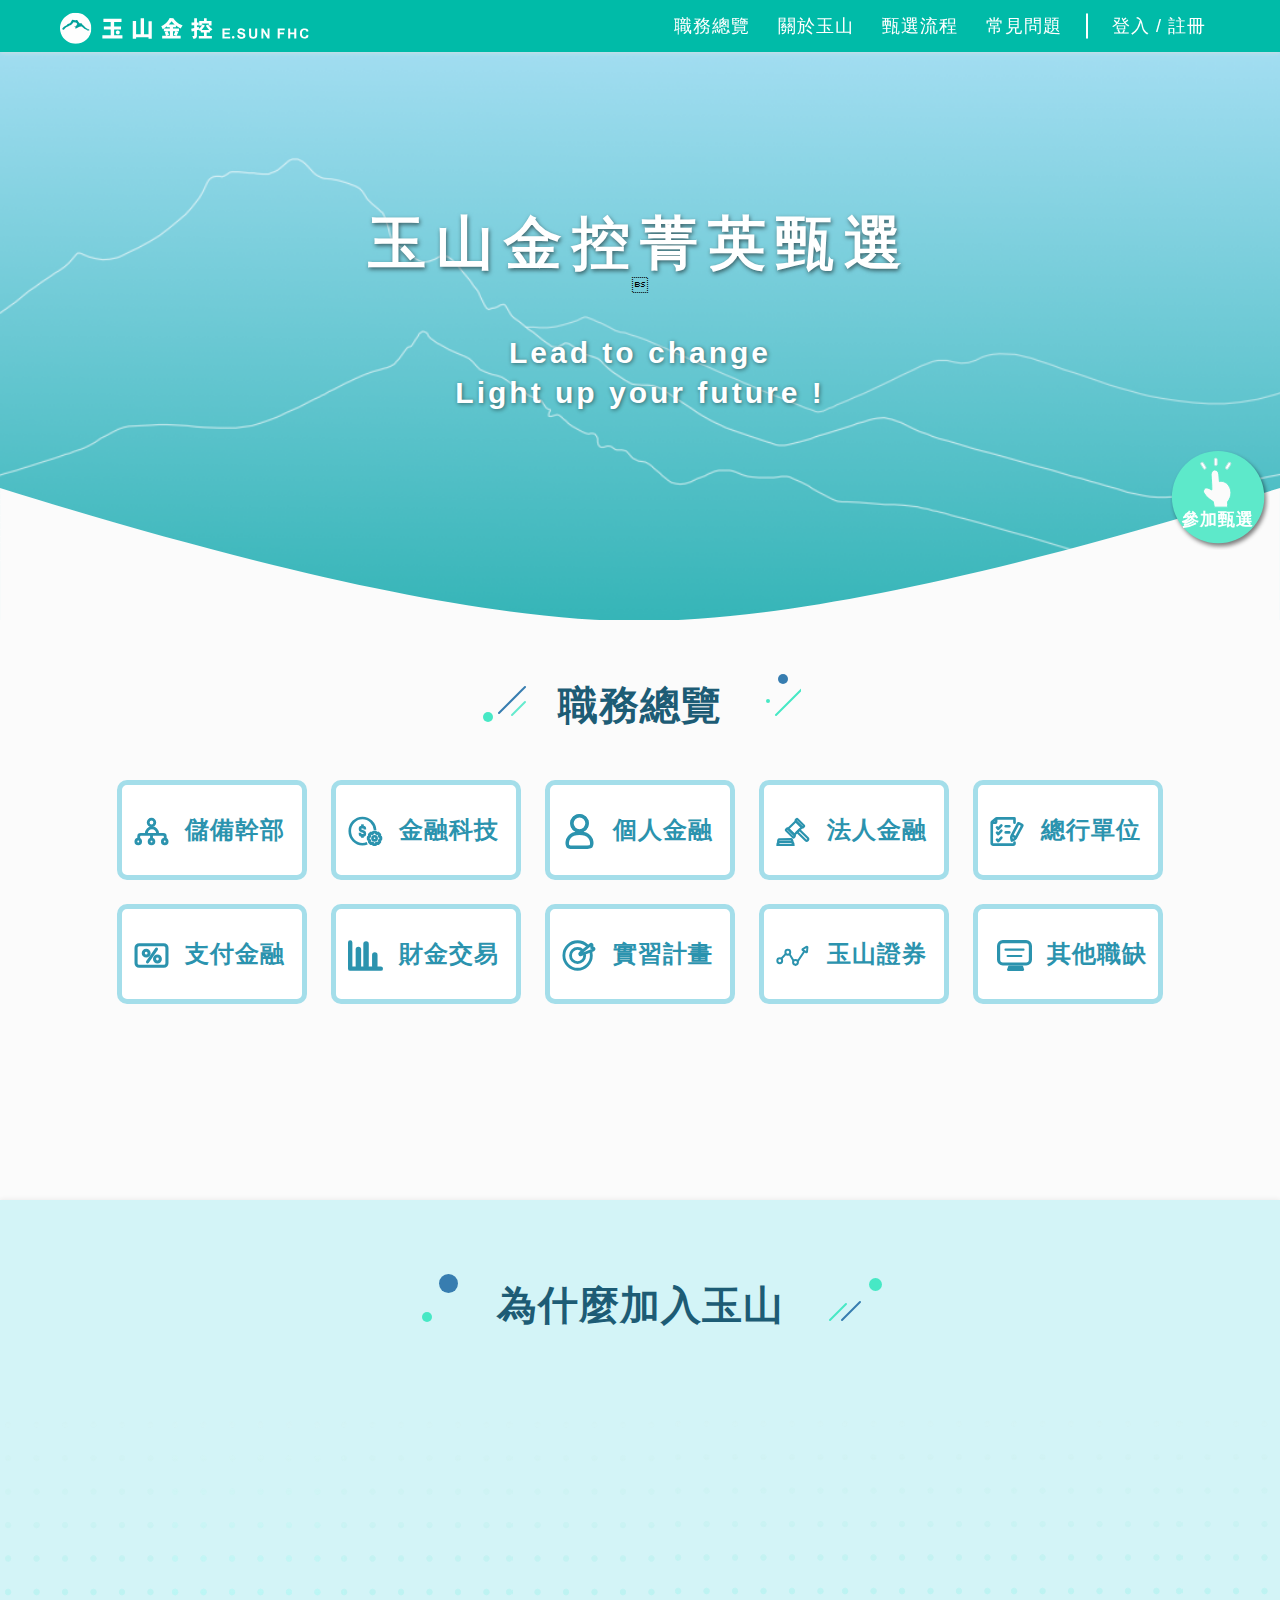
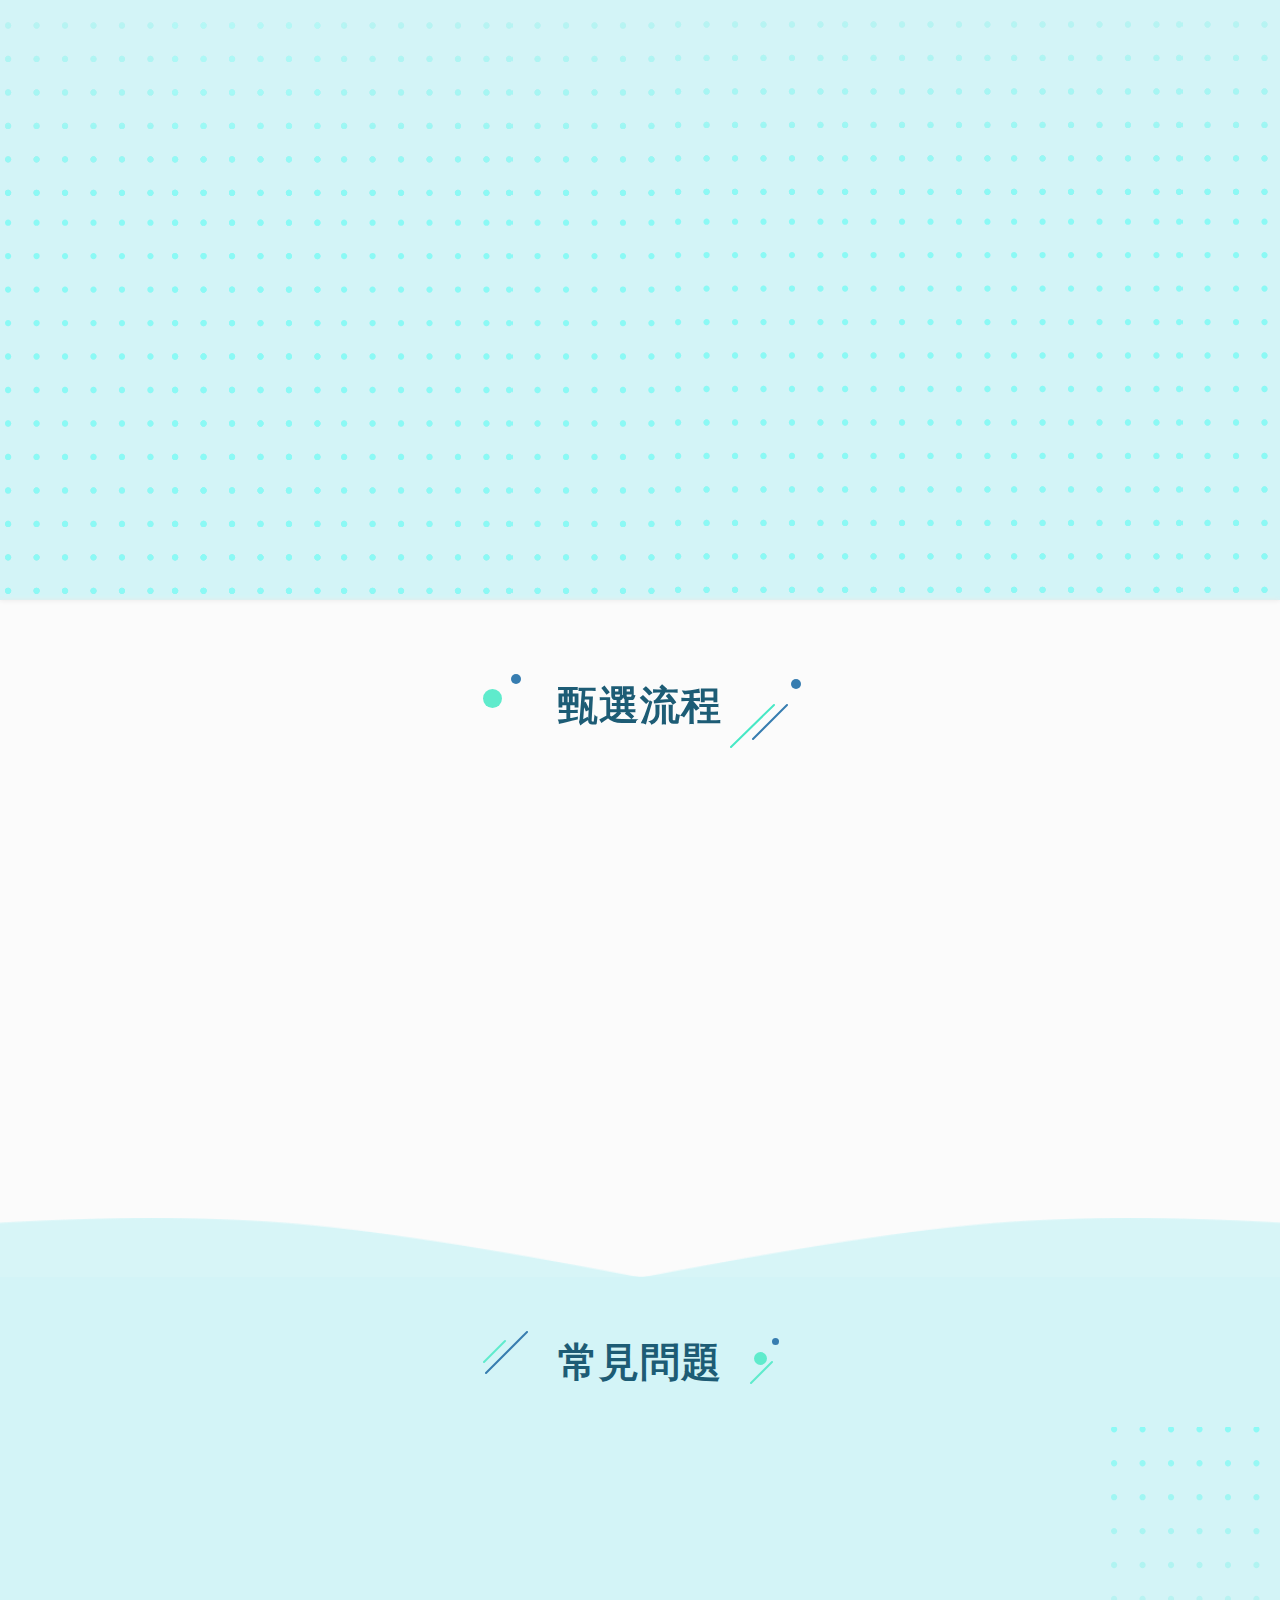
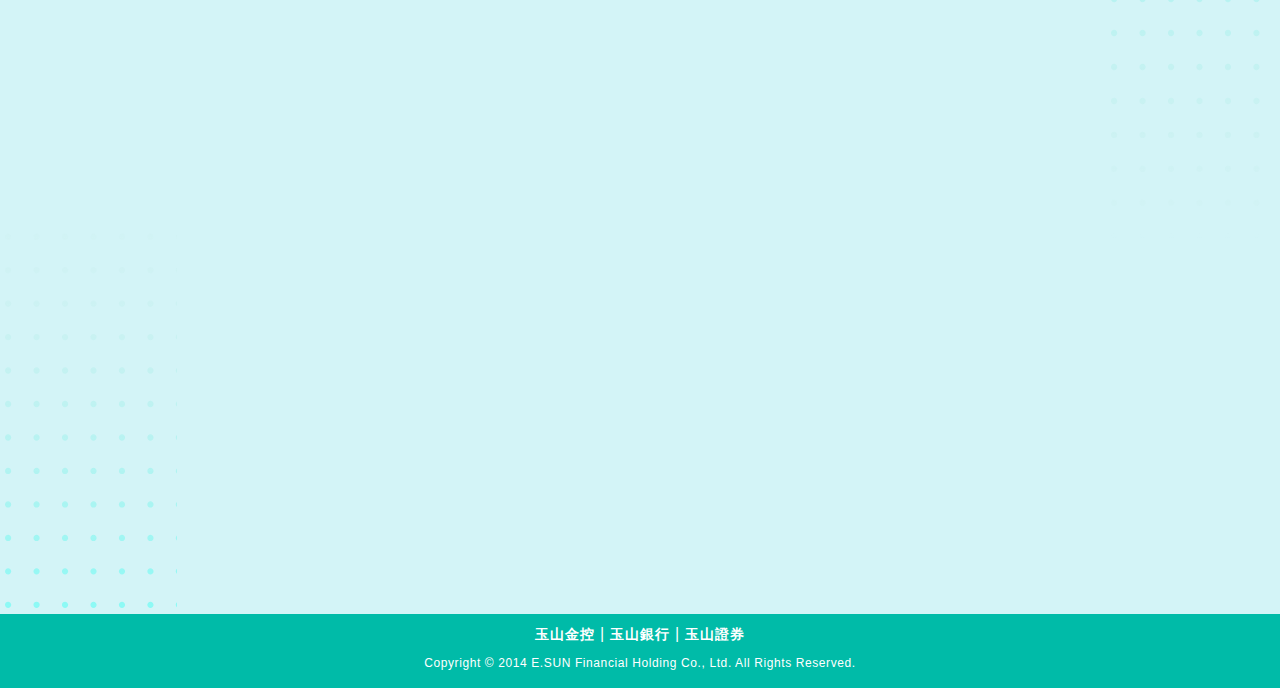
==== index.html @ 1da873fd "Update index.html" ====
<!DOCTYPE html>
<html lang="en">

<head>
    <!--for ie-->
    <meta http-equiv="X-UA-Compatible" content="IE=edge, chrome=1">
    <meta charset="UTF-8">
    <meta name="viewport" content="width=device-width, initial-scale=1.0">
    <title>玉山金控菁英甄選</title>

    <!--meta info-->
    <meta name="author" content="玉山銀行">
    <meta name="keywords" content="" />
    <meta name="description" content="" />
    <meta property="fb:app_id" content="">
    <meta property="fb:pages" content="">
    <meta property="og:title" content="" />
    <meta property="og:description" content="" />
    <meta property="og:site_name" content="">
    <meta property="og:type" content="website" />
    <meta property="og:locale" content="zh_tw">
    <meta property="og:url" content="">
    <meta property="og:image" content="">
    <meta property="og:image:type" content="image/jpeg">
    <meta property="og:image:width" content="">
    <meta property="og:image:height" content="">

    <!-- import link-->
    <link rel="shortcut icon" href="https://www.esunbank.com.tw/bank/images/esunbank/favicon.ico">
    <link rel="stylesheet" href="css/reset.css" />
    <link rel="stylesheet" href="css/aos.css" />
    <link rel="stylesheet" href="css/simplePagination.css" />
    <link rel="stylesheet" href="css/style.css" />

    <!-- Google Tag Manager -->
    <script>
        (function (w, d, s, l, i) {
            w[l] = w[l] || [];
            w[l].push({
                'gtm.start': new Date().getTime(),
                event: 'gtm.js'
            });
            var f = d.getElementsByTagName(s)[0],
                j = d.createElement(s),
                dl = l != 'dataLayer' ? '&l=' + l : '';
            j.async = true;
            j.src =
                'https://www.googletagmanager.com/gtm.js?id=' + i + dl;
            f.parentNode.insertBefore(j, f);
        })(window, document, 'script', 'dataLayer', 'GTM-5LLQXL');
    </script>
    <!-- End Google Tag Manager -->
</head>


<body>
    <!-- Google Tag Manager (noscript) -->
    <noscript>
        <iframe src="https://www.googletagmanager.com/ns.html?id=GTM-5LLQXL" height="0" width="0"
            style="display:none;visibility:hidden"></iframe>
    </noscript>
    <!-- End Google Tag Manager (noscript) -->

    <div class="wrapper">
        <!--Start header  -->
        <header>
            <div class="nav">
                <div class="nav-logo">
                    <a class="esunlogo" href="index.html"></a> </div>
                <div class="nav-hamburger">
                    <span></span>
                    <span></span>
                    <span></span> </div>
                <ul class="nav-menu">
                    <li class="menu-item"><a class="" href="#section1">職務總覽</a></li>
                    <li class="menu-item"><a class="" href="#section2">關於玉山</a></li>
                    <li class="menu-item"><a class="" href="#section3">甄選流程</a></li>
                    <li class="menu-item"><a class="" href="#section4">常見問題</a></li>
                    <li class="line"></li>
                    <li class="menu-item">
                            <a class="" href="https://hr.esunfhc.com/Recruitment/Home/Account" target="_blank">登入 / 註冊</a>
                    </li>
                </ul>
            </div>
        </header>
        <!--End header  -->

        <!-- Start kv -->
        <div class="kv">
            <div class="kv-content">
                <h1 class="mainTitle">玉山金控菁英甄選</h1>
                <h4 class="slogan">
                    <span>Lead </span>
                    <span>to </span>
                    <span>change</span>
                    <br>
                    <span>Light </span>
                    <span>up </span>
                    <span>your </span>
                    <span>future !</span></h4>
            </div>
            <img class="kv-wave" src="images/kv-wave.svg" alt="">
        </div>

        <!-- End kv -->


        <!-- Start 職務總攬-->
        <div class="section" id="section1">
            <div class="container margin-auto">
                <h2 class="text-center">
                    <span class="subTitle ">職務總覽</span>
                </h2>
                <div class="job">
                    <a class="btn" href="https://hr.esunfhc.com/StaffAcquisition/MA/choose.html" target="_blank">
                        <img src="images/job-icon1.svg">
                        儲備幹部
                    </a>
                    <a class="btn" href="fintech.html" target="_blank">
                        <img src="images/job-icon2.svg">
                        金融科技
                    </a>
                    <a class="btn" href="person.html" target="_blank">
                        <img src="images/job-icon3.svg">
                        個人金融
                    </a>
                    <a class="btn" href="law.html" target="_blank">
                        <img src="images/job-icon4.svg">
                        法人金融
                    </a>
                    <a class="btn" href="head.html" target="_blank">
                        <img src="images/job-icon5.svg">
                        總行單位
                    </a>
                    <a class="btn" href="card.html" target="_blank">
                        <img src="images/job-icon6.svg">
                        支付金融
                    </a>
                    <a class="btn" href="finance.html" target="_blank">
                        <img src="images/job-icon7.svg">
                        財金交易
                    </a>
                    <a class="btn" href="intern.html" target="_blank">
                        <img src="images/job-icon8.svg">
                        實習計畫
                    </a>
                    <a class="btn" href="stock.html" target="_blank">
                        <img src="images/job-icon9.svg">
                        玉山證券
                    </a>
                    <a class="btn" href="else.html" target="_blank">
                        <img src="images/job-icon10.svg">
                        其他職缺
                    </a>
                </div>
            </div>
            <img class="join" data-aos="fade-left" src="images/join.svg" alt="">
        </div>
        <!-- End 非農就業數據-->

        <!-- Start 關於玉山 -->
        <div class="section" id="section2">
            <img class="bg-dot" src="images/bg-dot.svg" alt="">
            <div class="container margin-auto">
                <h2 class="text-center">
                    <span class="subTitle ">為什麼加入玉山</span><br>
                    <span class=" slogan2" data-aos="zoom-in" data-aos-easing="linear">來玉山你有最遼闊的風景</span>
                </h2>
                <div class="about" data-aos="fade-up" data-aos-duration="4500">
                    <div class="row">
                        <a class="btn"><img src="images/esun.svg"><span>玉山簡介</span></a>
                        <a class="btn"><img src="images/person.svg"><span>人才培育</span></a>
                        <a class="btn"><img src="images/benifit.svg"><span>薪資福利</span></a>
                    </div>
                    <ul class="about-content">
                        <li class="row intro">
                            <!--玉山簡介-->
                            <div class="col-7-10" >
                                <h5><span class="dot"></span>經營理念</h5>
                                <p class="">
                                    玉山的經營理念「專業(Expertise)、服務(Service)、責任(Business)」同時表現在英文名稱E.SUN
                                    Bank的字首E.S.B上，並以「培育最專業的人才，提供顧客最好的服務，是玉山的責任」作為實踐經營理念的行動準則。
                                </p>
                                <h5><span class="dot"></span>企業文化</h5>
                                <p>
                                    「實在、實力、責任」「團隊、和諧、快樂」「領先、卓越、榮譽」「知福、惜緣、感恩」的企業文化，是玉山人工作價值觀與人生服務觀的行為準則，也是品牌、服務、團隊的最重要基礎。透過經營團隊、經理人與希望工程師的以身作則，同仁的體會與實踐，自然而然地讓企業文化內化為玉山人的DNA。
                                </p>
                            </div>
                            <div class="about-content-img">
                                <img class="about-img1" src="images/about-img1.svg " alt="">
                                <img class="about-img1-sm" src="images/about-img1-sm.svg " alt="">
                            </div>

                        </li>
                        <li >
                            <!--人才培育-->
                            <div class="">
                                <p class="">
                                    玉山重視人才發展，透過完整的訓練體系與職涯發展藍圖、多元的專案歷練與人文藝術涵養，從新進人員、中階主管、經理人到經營團隊，安排職涯各階段所需具備能力之培訓計畫，並適時透過海外輪調或學習參訪，拓展金融人才的深度與廣度，讓玉山人用自己的雙手彩繪自己的未來，在國際金融舞台上發光發熱。
                                </p>
                            </div>
                            <img class="about-img2" src="images/about-img2.svg " alt="">
                            <img class="about-img2-sm" src="images/about-img2-sm.svg " alt="">
                        </li>
                        <li >
                            <!--薪資福利-->
                            <div class="benifit row">
                                <div class="col-1-3 text-center">
                                    <img src="images/about-img3.1.svg" alt="">
                                    <p>
                                        三節禮金 <br>
                                        年終獎金 <br>
                                        員工酬勞
                                    </p>
                                </div>
                                <div class="col-1-3 text-center">
                                    <img src="images/about-img3.2.svg" alt="">
                                    <p>
                                        勞健保、團保<br>
                                        員工持股信託 <br>
                                        優惠房信貸利率 <br>
                                        行員優惠儲蓄存款 <br>
                                        優於勞基法特休假
                                    </p>
                                </div>
                                <div class="col-1-3 text-center">
                                    <img src="images/about-img3.3.svg" alt="">
                                    <p>
                                        定期健康檢查<br>
                                        員工旅遊津貼<br>
                                        寶貝成長基金<br>
                                        結婚生育補助<br>
                                        特約住宿及商品服務優惠
                                    </p>
                                </div>
                            </div>
                        </li>
                    </ul>
                </div>
            </div>
        </div>
        <!-- End  關於玉山-->

        <!-- Start 徵選流程 -->
        <div class="section" id="section3">
            <div class="container margin-auto">
                <h2 class="text-center">
                    <span class="subTitle ">甄選流程</span>
                </h2>
                <div class="row" data-aos="fade-up">
                    <img class="process" src="images/process.svg" alt="">
                    <img class="process-sm" src="images/process-sm.svg" alt="">
                </div>
            </div>
            <img class="section-wave" src="images/section-wave.png" alt="">
        </div>
        <!-- End 徵選流程 -->

        <!-- Start  常見問題-->
        <div class="section" id="section4">
            <img class="bg-dot1" src="images/bg-dot1.svg" alt="">
            <img class="bg-dot2" src="images/bg-dot2.svg" alt="">
            <div class="container margin-auto">
                <h2 class="text-center">
                    <span class="subTitle ">常見問題</span>
                </h2>
                <div class="qa-list" data-aos="fade-up">
                    <div class="qa">
                        <img class="" src="images/question.svg">
                        <p class="text">我曾經註冊過，但當時註冊信箱已不再使用，該怎麼辦? </p>
                        <p class="plus"> + </p>
                        <div class="qa-content">
                            <p class="text">A: 請來信至人力資源處信箱，並提供您的身分證字號及欲更改信箱寄信，我們將幫您調整信箱。</p>
                        </div>
                    </div>
                    <div class="qa">
                        <img class="" src="images/question.svg">
                        <p class="text">從104投遞履歷和從玉山菁英甄選網站投遞有什麼不一樣？ </p>
                        <p class="plus"> + </p>
                        <div class="qa-content">
                            <p class="text">A: 兩種管道投遞之履歷我們都會收到喔！ <br>
                                唯因履歷數量較多，玉山將優先處理菁英甄選網站所投遞之履歷資料，為縮短您的等待時間，建議您可透過菁英甄選網站應徵。
                            </p>
                        </div>
                    </div>
                    <div class="qa">
                        <img class="" src="images/question.svg">
                        <p class="text">我不是商管相關科系畢業，這樣還可以進入銀行工作嗎？ </p>
                        <p class="plus"> + </p>
                        <div class="qa-content">
                            <p class="text">A: 可以。<br>
                                玉山有許多學長姐是理工、法律等非商管相關科系畢業，只要您對金融產業充滿熱忱，都歡迎您投遞履歷。
                            </p>
                        </div>
                    </div>
                    <div class="qa">
                        <img class="" src="images/question.svg">
                        <p class="text">為什麼我收到的面試通知和我當初投遞的職缺不同？ </p>
                        <p class="plus"> + </p>
                        <div class="qa-content">
                            <p class="text">A: 玉山會根據您所投遞的職缺及個人學經歷背景初步評估適合您發展的領域，面談後會再進行更完整的評估，做最合適的職務安排。
                            </p>
                        </div>
                    </div>
                    <div class="qa">
                        <img class="" src="images/question.svg">
                        <p class="text">請問是否有提供實習的機會? </p>
                        <p class="plus"> + </p>
                        <div class="qa-content">
                            <p class="text">A:
                                實習計畫請密切留意玉山銀行菁英甄選網站，歡迎有興趣的同學報名參加。
                            </p>
                        </div>
                    </div>
                    <div class="qa">
                        <img class="" src="images/question.svg">
                        <p class="text">履歷初審大約需要多久呢？若沒有通過會回覆嗎？ </p>
                        <p class="plus"> + </p>
                        <div class="qa-content">
                            <p class="text">A: 履歷初審階段約需10個工作天，無論是否通過初審皆會通知，請您留意手機、簡訊或E-mail信箱。
                            </p>
                        </div>
                    </div>
                    <div class="qa">
                        <img class="" src="images/question.svg">
                        <p class="text">面試結果大約多久通知呢？ </p>
                        <p class="plus"> + </p>
                        <div class="qa-content">
                            <p class="text">A: 面試成績評估約需10個工作天，請您留意手機、簡訊或E-mail信箱。
                        </div>
                    </div>
                    <div class="qa">
                        <p>如果您有其他相關問題，歡迎與我們聯繫，我們將盡快解答您的問題！<br>
                            <span class="green"> Ｅ-mail：hr@email.esunbank.com.tw</span></p>
                    </div>
                </div>

            </div>
        </div>
        <!-- End 了解更多-->
        <!---- End main ---->

        <!-- 浮動按鈕 -->
        <div class="float_btn">
            <a href="https://hr.esunfhc.com/Recruitment/Home/Account" class=" " target="_blank"></a>
        </div>

        <!-- go top btn-->
        <div class="goTop"></div>

        <!--Start footer -->
        <footer>
            <ul class="footer-link">
                <li><a href="https://www.esunfhc.com/zh-tw/" target="_blank">玉山金控</a>
                </li>
                <li><a href="https://www.esunbank.com.tw/bank/personal" target="_blank">玉山銀行</a>
                </li>
                <li><a href="https://www.esunsec.com.tw/"
                        target="_blank">玉山證券</a></li>
                <li class="copy">Copyright © 2014 E.SUN Financial Holding Co., Ltd. All Rights Reserved.</li>
            </ul>
        </footer>
        <!--End footer -->

    </div>




    <!-- script-->
    <script src="js/jquery-3.5.1.min.js"></script>
    <script src="js/aos.js"></script>
    <script src="js/jquery.fancybox.js"></script>
    <script src="js/jquery.simplePagination.js"></script>
    <script src="js/my.js"></script>
    <script>
        //頁面捲動各區塊觸發效果
        $(window).scroll(function () {
            var $section1 = $("#section1").offset().top - 50;
            var $section2 = $("#section2").offset().top - 50;
            var $section3 = $("#section3").offset().top - 50;
            var $section4 = $("#section4").offset().top - 50;
            var $footer = $("footer").offset().top;
            var $height = $(document).scrollTop();
            var $menuItem = $(".nav-menu .menu-item")

            if ($height < $section1) {
            } else if ($height < $section2) {
                $menuItem.eq(0).addClass('active').siblings().removeClass('active');
            } else if ($height < $section3) {
                $menuItem.eq(1).addClass('active').siblings().removeClass('active');
            } else if ($height < $section4) {
                $menuItem.eq(2).addClass('active').siblings().removeClass('active');
            } else if ($height < $footer) {
                $menuItem.eq(3).addClass('active').siblings().removeClass('active');
            }
        });

        //錨點捲動
        $('a[href*="#"]').on('click', function () {
            if ($(window).width() > 767) {
                $('html, body').animate({
                    scrollTop: $($(this).attr('href')).offset().top
                }, 500, 'linear');
            } else {
                $('html, body').animate({
                    scrollTop: $($(this).attr('href')).offset().top - 250
                }, 500, 'linear');
            }
        })
    </script>
</body>

</html>
---- css/simplePagination.css ----
/**
* CSS themes for simplePagination.js
* Author: Flavius Matis - http://flaviusmatis.github.com/
* URL: https://github.com/flaviusmatis/simplePagination.js
*/

ul.simple-pagination {
	list-style: none;
}

.simple-pagination {
	display: block;
	overflow: hidden;
	padding: 0 5px 5px 0;
	margin: 0;
}

.simple-pagination ul {
	list-style: none;
	padding: 0;
	margin: 0;
}

.simple-pagination li {
	list-style: none;
	padding: 0;
	margin: 0;
	float: left;
}
span.ellipse.clickable {
	cursor: pointer;
}

.ellipse input {
	width: 3em;
}

/*------------------------------------*\
	Compact Theme Styles
\*------------------------------------*/
.compact-theme span {
	cursor:pointer;
}

.compact-theme a, .compact-theme span {
	float: left;
	color: #333;
	font-size:14px;
	line-height:24px;
	font-weight: normal;
	text-align: center;
	border: 1px solid #AAA;
	border-left: none;
	min-width: 14px;
	padding: 0 7px;
	box-shadow: 2px 2px 2px rgba(0,0,0,0.2);
	background: #efefef; /* Old browsers */
	background: -moz-linear-gradient(top, #ffffff 0%, #efefef 100%); /* FF3.6+ */
	background: -webkit-gradient(linear, left top, left bottom, color-stop(0%,#ffffff), color-stop(100%,#efefef)); /* Chrome,Safari4+ */
	background: -webkit-linear-gradient(top, #ffffff 0%,#efefef 100%); /* Chrome10+,Safari5.1+ */
	background: -o-linear-gradient(top, #ffffff 0%,#efefef 100%); /* Opera11.10+ */
	background: -ms-linear-gradient(top, #ffffff 0%,#efefef 100%); /* IE10+ */
	background: linear-gradient(top, #ffffff 0%,#efefef 100%); /* W3C */
}

.compact-theme a:hover, .compact-theme li:not(.disabled):not(.active) span:hover {
	text-decoration: none;
	background: #efefef; /* Old browsers */
	background: -moz-linear-gradient(top, #efefef 0%, #bbbbbb 100%); /* FF3.6+ */
	background: -webkit-gradient(linear, left top, left bottom, color-stop(0%,#efefef), color-stop(100%,#bbbbbb)); /* Chrome,Safari4+ */
	background: -webkit-linear-gradient(top, #efefef 0%,#bbbbbb 100%); /* Chrome10+,Safari5.1+ */
	background: -o-linear-gradient(top, #efefef 0%,#bbbbbb 100%); /* Opera11.10+ */
	background: -ms-linear-gradient(top, #efefef 0%,#bbbbbb 100%); /* IE10+ */
	background: linear-gradient(top, #efefef 0%,#bbbbbb 100%); /* W3C */
}

.compact-theme li:first-child a, .compact-theme li:first-child span {
	border-left: 1px solid #AAA;
	border-radius: 3px 0 0 3px;
}

.compact-theme li:last-child a, .compact-theme li:last-child span {
	border-radius: 0 3px 3px 0;
}

.compact-theme .current {
	background: #bbbbbb; /* Old browsers */
	background: -moz-linear-gradient(top, #bbbbbb 0%, #efefef 100%); /* FF3.6+ */
	background: -webkit-gradient(linear, left top, left bottom, color-stop(0%,#bbbbbb), color-stop(100%,#efefef)); /* Chrome,Safari4+ */
	background: -webkit-linear-gradient(top, #bbbbbb 0%,#efefef 100%); /* Chrome10+,Safari5.1+ */
	background: -o-linear-gradient(top, #bbbbbb 0%,#efefef 100%); /* Opera11.10+ */
	background: -ms-linear-gradient(top, #bbbbbb 0%,#efefef 100%); /* IE10+ */
	background: linear-gradient(top, #bbbbbb 0%,#efefef 100%); /* W3C */
	cursor: default;
}

.compact-theme .ellipse {
	background: #EAEAEA;
	padding: 0 10px;
	cursor: default;
}

/*------------------------------------*\
	Light Theme Styles
\*------------------------------------*/
.light-theme span {
	cursor:pointer;
}

.light-theme a, .light-theme span {
	float: left;
	color: #666;
	font-size:14px;
	line-height:24px;
	font-weight: normal;
	text-align: center;
	border: 1px solid #BBB;
	min-width: 14px;
	padding: 0 7px;
	margin: 0 5px 0 0;
	border-radius: 3px;
	box-shadow: 0 1px 2px rgba(0,0,0,0.2);
	background: #efefef; /* Old browsers */
	background: -moz-linear-gradient(top, #ffffff 0%, #efefef 100%); /* FF3.6+ */
	background: -webkit-gradient(linear, left top, left bottom, color-stop(0%,#ffffff), color-stop(100%,#efefef)); /* Chrome,Safari4+ */
	background: -webkit-linear-gradient(top, #ffffff 0%,#efefef 100%); /* Chrome10+,Safari5.1+ */
	background: -o-linear-gradient(top, #ffffff 0%,#efefef 100%); /* Opera11.10+ */
	background: -ms-linear-gradient(top, #ffffff 0%,#efefef 100%); /* IE10+ */
	background: linear-gradient(top, #ffffff 0%,#efefef 100%); /* W3C */
}

.light-theme a:hover, .light-theme li:not(.disabled):not(.active) span:hover {
	text-decoration: none;
	background: #FCFCFC;
}

.light-theme .current {
	background: #666;
	color: #FFF;
	border-color: #444;
	box-shadow: 0 1px 0 rgba(255,255,255,1), 0 0 2px rgba(0, 0, 0, 0.3) inset;
	cursor: default;
}

.light-theme .ellipse {
	background: none;
	border: none;
	border-radius: 0;
	box-shadow: none;
	font-weight: bold;
	cursor: default;
}

/*------------------------------------*\
	Dark Theme Styles
\*------------------------------------*/
.dark-theme span {
	cursor:pointer;
}

.dark-theme a, .dark-theme span {
	float: left;
	color: #CCC;
	font-size:14px;
	line-height:24px;
	font-weight: normal;
	text-align: center;
	border: 1px solid #222;
	min-width: 14px;
	padding: 0 7px;
	margin: 0 5px 0 0;
	border-radius: 3px;
	box-shadow: 0 1px 2px rgba(0,0,0,0.2);
	background: #555; /* Old browsers */
	background: -moz-linear-gradient(top, #555 0%, #333 100%); /* FF3.6+ */
	background: -webkit-gradient(linear, left top, left bottom, color-stop(0%,#555), color-stop(100%,#333)); /* Chrome,Safari4+ */
	background: -webkit-linear-gradient(top, #555 0%,#333 100%); /* Chrome10+,Safari5.1+ */
	background: -o-linear-gradient(top, #555 0%,#333 100%); /* Opera11.10+ */
	background: -ms-linear-gradient(top, #555 0%,#333 100%); /* IE10+ */
	background: linear-gradient(top, #555 0%,#333 100%); /* W3C */
}

.dark-theme a:hover, .dark-theme li:not(.disabled):not(.active) span:hover {
	text-decoration: none;
	background: #444;
}

.dark-theme .current {
	background: #222;
	color: #FFF;
	border-color: #000;
	box-shadow: 0 1px 0 rgba(255,255,255,0.2), 0 0 1px 1px rgba(0, 0, 0, 0.1) inset;
	cursor: default;
}

.dark-theme .ellipse {
	background: none;
	border: none;
	border-radius: 0;
	box-shadow: none;
	font-weight: bold;
	cursor: default;
}
---- css/style.css ----
﻿@charset "UTF-8";

* {
    margin: 0;
    padding: 0;
    position: relative;
    box-sizing: border-box;
}

body {
    width: 100%;
    background-color: #fbfbfb;
    ;

}


html,
body,
div,
span,
p,
ul,
li,
input,
table,
thead,
tr,
th,
td,
h1,
h2,
h3,
h4,
h5 {
    margin: 0;
    padding: 0;
}

ol,
ul {
    list-style: none;
}

a {
    text-decoration: none;
    color: #ffffff;
    font-size: 18px;
    letter-spacing: 1px;
}

a:hover {
    color: #ffffff;
}

/* ------------------------------------------ utility--------------------------------------------- */

.row {
    margin-bottom: 32px;
    width: 100%;
    display: flex;
    display: -webkit-flex;
    flex-wrap: wrap;
    justify-content: space-around;
    -ms-justify-content: space-around;
    -moz-justify-content: space-around;
    -webkit-justify-content: space-around;
    -o-justify-content: space-around;
}

.w90 {
    width: 90%;
    margin-right: auto;
    margin-left: auto;
}

.text-center {
    text-align: center;
}

.col-1-3 {
    width: 30%;
}

.col-2-3 {
    width: 60%;
}

.col-4-5 {
    width: 80%;
}

.col {
    width: 100%;
}

.ml-8 {
    margin-left: 8px;
}

.mr-8 {
    margin-right: 8px;
}

.mb-12 {
    margin-bottom: 12px;
}

.pr-40 {
    padding-right: 40px;
}

.pl-40 {
    padding-left: 40px;
}



.d-flex {
    display: flex;
    display: -webkit-flex;
}

.inline-block {
    display: inline-block;
}

.red {
    color: rgba(255, 21, 0, 0.908);
    font-weight: bold;
}

.green {
    color: #30b4a4;
    font-weight: bold;
}

.bg-dot {
    position: absolute;
    left: 0;
    bottom: 0;
}

.bg-dot1 {
    position: absolute;
    left: 0;
    bottom: 0;
}

.bg-dot2 {
    position: absolute;
    right: 0;
    top: 150px;
}

/* ------------------------------------------ component --------------------------------------------- */
.wrapper {
    width: 100%;
    position: relative;
}

.container_fluid {
    margin-right: auto;
    margin-left: auto;
    width: 100%;
    position: relative;
}

.container {
    padding: 0 30px;
    max-width: 1140px;
    position: relative;
}

.margin-auto {
    margin: 0 auto;
}


.content {
    max-width: 1140px;
    margin: 0 auto;
    display: flex;
    display: -webkit-flex;
    flex-wrap: wrap;
    align-items: center;
}

@media screen and (max-width: 576px) {
    .container {
        padding: 0 12px;
    }
}


.section {
    padding-top: 85px;
    padding-bottom: 120px;
    overflow: hidden;
}

@media screen and (max-width: 768px) {
    .section {
        padding-top: 16px;
        padding-bottom: 50px;
    }
}

.mainTitle {
    font-size: 58px;
    font-weight: bold;
    color: #ffffff;
    text-shadow: 1px 2px 4px #0000008a;
    letter-spacing: 10px;

}


.subTitle {
    font-size: 40px;
    font-weight: bold;
    color: #1D5C75;
    margin-top: 12px;
    margin-bottom: 40px;
    position: relative;
    display: inline-block;
    letter-spacing: 1px;

}

.subTitle:after {
    content: "";
    width: 318px;
    height: 74px;
    position: absolute;
    bottom: -20px;
    left: -75px;
}


@media screen and (max-width: 768px) {
    .mainTitle {
        font-size: 50px;
    }

}

@media screen and (max-width: 576px) {
    .mainTitle {
        font-size: 36px;
        line-height: 45px;
    }

    .subTitle {
        font-size: 34px;

    }

}

@media screen and (max-width: 376px) {
    .mainTitle {
        font-size: 32px;
        letter-spacing: 0px;
    }

    .subTitle {
        font-size: 30px;
        letter-spacing: 0px;
    }

    .subTitle:after {
        content: "";
        width: 230px;
        height: 74px;
        position: absolute;
        bottom: -35px;
        left: -40px;
    }
}


.btn {
    background: #45525e;
    font-size: 24px;
    border-radius: 8px;
    padding: 10px 16px;
}

.section-wave {
    width: 100%;
    max-height: 120px;
    position: absolute;
    bottom: 0;
    left: 0;
}

.goTop {
    display: none;
    position: fixed;
    z-index: 9999;
    right: 10px;
    bottom: 25px;
    width: 75px;
    height: 75px;
    background: url(../images/goTop.svg) no-repeat;
    background-size: 65px 65px;
    cursor: pointer;
}

@media screen and (max-width: 376px) {
    .goTop {
        width: 50px;
        height: 50px;
        background-size: 50px 50px;
    }
}

/* ------------------------------------------ nav --------------------------------------------- */
header {
    background-color: rgb(0, 187, 168);
    width: 100%;
    margin: auto;
    display: block;
    overflow: hidden;
    position: fixed;
    top: 0;
    left: 0;
    z-index: 100;
    box-shadow: 0 0 5px #dfe0e0;
}

.nav {
    max-width: 1200px;
    margin: 6px auto;
    height: 40px;
    display: flex;
    display: -webkit-flex;
    flex-wrap: wrap;
    justify-content: space-between;
    -ms-justify-content: space-between;
    -moz-justify-content: space-between;
    -webkit-justify-content: space-between;
    -o-justify-content: space-between;
}

.nav-logo {
    margin-left: 20px;
    margin-bottom: 12px;
    height: 40px;
}

.nav-logo .esunlogo {
    display: inline-block;
    width: 250px;
    height: 43px;
    vertical-align: middle;
    background: url(../images/headerLogo.svg) center no-repeat;
}

.nav-hamburger {
    display: none;
    cursor: pointer;
    height: 40px;
    margin-right: 20px;
    padding: 10px 0;
    transition: .3s;
    vertical-align: middle;
}

.nav-hamburger span {
    display: block;
    width: 24px;
    height: 2px;
    background: #ffffff;
    border-radius: 1px;
    margin: 6px 0px;
    transition: .2s;
    transform-origin: left;
    -ms-transform-origin: left;
    -moz-transform-origin: left;
    -webkit-transform-origin: left;
    -o-transform-origin: left;
}

.nav-hamburger.active span:nth-child(1) {
    transform: rotate(45deg);
    -ms-transform: rotate(45deg);
    -moz-transform: rotate(45deg);
    -webkit-transform: rotate(45deg);
    -o-transform: rotate(45deg);
    transform-origin: left;
    -ms-transform-origin: left;
    -moz-transform-origin: left;
    -webkit-transform-origin: left;
    -o-transform-origin: left;
}

.nav-hamburger.active span:nth-child(2) {
    width: 0%;
    opacity: 0;
    transition: .1s;
}

.nav-hamburger.active span:nth-child(3) {
    transform: rotate(-45deg);
    -ms-transform: rotate(-45deg);
    -moz-transform: rotate(-45deg);
    -webkit-transform: rotate(-45deg);
    -o-transform: rotate(-45deg);
    transform-origin: left;
    -ms-transform-origin: left;
    -moz-transform-origin: left;
    -webkit-transform-origin: left;
    -o-transform-origin: left;
}

.nav-menu {
    width: auto;
    height: 100%;
    display: flex;
    display: -webkit-flex;
    flex-wrap: wrap;
    margin-right: 20px;
}

.nav-menu .line {
    color: #ffffff;
    width: 2px;
    border: 1px solid #ffffff;
    border-radius: 12px;
    ;
    height: 26px;
    margin: 7px 10px;
}

.nav-menu .menu-item {
    margin: 0 14px;
    transition: .3s;
}

.nav-menu .menu-item:nth-last-child(1) {
    transition: .1s;
}

.nav-menu .menu-item:nth-last-child(1).active a,
.nav-menu .menu-item:nth-last-child(1) a:hover {
    border-bottom: none;
    color: rgb(110, 255, 250);
}

.nav-menu .menu-item:nth-last-child(1) span {
    padding: 0 8px;
    line-height: 40px;
    color: rgb(255, 255, 255);
}

.nav-menu .menu-item a {
    display: inline-block;
    width: 100%;
    line-height: 40px;
    font-size: 18px;
    color: rgb(255, 255, 255);
}

.nav-menu .menu-item.active a,
.nav-menu .menu-item a:hover {
    border-bottom: 1px solid #ffff;
}



@media screen and (max-width: 900px) {
    .nav {
        height: auto;
        margin-bottom: 0;
    }

    .nav-menu {
        width: 100%;
        height: 0;
        overflow: hidden;
        visibility: hidden;
        transition: all .3s;
        margin-right: 0;


    }

    .nav-menu.active {
        height: 220px;
        visibility: visible;
    }


    .nav-menu .menu-item {
        margin: 0;
        padding: 2px 0;
        width: 100%;
        height: 44px;
        background: #438dc383;
        border-bottom: 2px solid #567e9b55;
        text-align: center;
    }

    .nav-menu .menu-item a {
        font-size: 16px;
    }

    .nav-menu .menu-item a,
    .nav-menu .menu-item.active a,
    .nav-menu .menu-item a:hover {
        color: #ffffff;
        border-bottom: 1px solid transparent;
    }

    .nav-menu .menu-item:nth-last-child(1) {
        background: #32678d83;
        order: -1;
    }

    .nav-hamburger {
        display: block;
    }

    .nav-menu .line {
        display: none;
    }

}


/* ------------------------------------------ kv --------------------------------------------- */
.kv {
    background: url("../images/kv-bg1.png");
    background-position: bottom;
    background-repeat: no-repeat;
    background-size: cover;
    width: 100%;
    position: relative;
}

.kv-content {
    max-width: 1140px;
    margin-right: auto;
    margin-left: auto;
    padding-top: 210px;
    text-align: center;
    position: relative;
    height: 620px;
}

.kv-wave {
    width: 100%;
    position: absolute;
    bottom: -1px;
    left: 0;
}

/* -----slogan------ */
.slogan {
    margin-top: 18px;
    font-size: 30px;
    line-height: 40px;
    font-weight: bold;
    color: #ffffff;
    text-shadow: 1px 1px 4px #0000007d;
    letter-spacing: 3px;
}

.slogan span {
    position: relative;
    top: 20px;
    display: inline-block;
    animation: bounce .4s ease 2 alternate;
    -ms-animation: bounce .4s ease 2 alternate;
    -moz-animation: bounce .4s ease 2 alternate;
    -webkit-animation: bounce .4s ease 2 alternate;
    -o-animation: bounce .4s ease 2 alternate;
    color: #FFF;

}

.slogan span:nth-child(2) {
    animation-delay: .1s;
    -ms-animation-delay: .1s;
    -moz-animation-delay: .1s;
    -webkit-animation-delay: .1s;
    -o-animation-delay: .1s;
}

.slogan span:nth-child(3) {
    animation-delay: .2s;
    -ms-animation-delay: .2s;
    -moz-animation-delay: .2s;
    -webkit-animation-delay: .2s;
    -o-animation-delay: .2s;
}

.slogan span:nth-child(4) {
    animation-delay: .3s;
    -ms-animation-delay: .3s;
    -moz-animation-delay: .3s;
    -webkit-animation-delay: .3s;
    -o-animation-delay: .3s;
}

.slogan span:nth-child(5) {
    animation-delay: .4s;
    -ms-animation-delay: .4s;
    -moz-animation-delay: .4s;
    -webkit-animation-delay: .4s;
    -o-animation-delay: .4s;
}

.slogan span:nth-child(6) {
    animation-delay: .5s;
    -ms-animation-delay: .5s;
    -moz-animation-delay: .5s;
    -webkit-animation-delay: .5s;
    -o-animation-delay: .5s;
}

.slogan span:nth-child(7) {
    animation-delay: .6s;
    -ms-animation-delay: .6s;
    -moz-animation-delay: .6s;
    -webkit-animation-delay: .6s;
    -o-animation-delay: .6s;
}

.slogan span:nth-child(8) {
    animation-delay: .7s;
    -ms-animation-delay: .7s;
    -moz-animation-delay: .7s;
    -webkit-animation-delay: .7s;
    -o-animation-delay: .7s;
}

@media screen and (max-width: 768px) {
    .kv {
        max-height: 500px;
    }

    .kv-content {
        padding-top: 150px;
    }

}

@media screen and (max-width: 576px) {
    .kv {
        max-height: 350px;
    }

    .kv-content {
        padding-top: 140px;
    }

    .slogan {
        font-size: 20px;
        line-height: 26px;
        margin-top: -18px;
    }

    .kv-wave {
        bottom: 0px;
    }
}

@media screen and (max-width: 376px) {
    .kv {
        max-height: 285px;
    }

    .kv-content {
        padding-top: 120px;
    }

    .slogan {
        font-size: 16px;
        padding: 0px;
    }
}



/* ------------------------------------------ section1 --------------------------------------------- */
#section1 {
    padding-top: 50px;
    padding-bottom: 0;
}

#section1 .subTitle:after {
    background: url(../images/title-decro1.svg) no-repeat;
}

@media screen and (max-width: 376px) {
    #section1 .subTitle:after {
        background: url(../images/title-decro1-sm.svg) no-repeat;
        left: -52px;
    }

}

.job {
    display: flex;
    display: -webkit-flex;
    flex-wrap: wrap;
    margin: 0 auto;
    justify-content: center;
    -ms-justify-content: center;
    -moz-justify-content: center;
    -webkit-justify-content: center;
    -o-justify-content: center;
    margin-bottom: 80px;
}

.job .btn {
    height: 100px;
    width: 190px;
    background: #ffffff;
    display: inline-block;
    cursor: pointer;
    font-size: 24px;
    color: #2B93AE;
    line-height: 100px;
    padding: 0 4px;
    margin: 12px;
    font-weight: bold;
    border: 5px solid #A4DEEA;
    border-radius: 10px;
    line-height: 90px;
    transition: .2s;
}

.job .btn:hover {
    color: #2ba3ae;
    border: 5px solid #57dbd7;
    transform: translateY(-6px);
    -ms-transform: translateY(-6px);
    -moz-transform: translateY(-6px);
    -webkit-transform: translateY(-6px);
    -o-transform: translateY(-6px);
}

.job .btn:nth-last-child(1) {
    text-align: center;
}

.job .btn img {
    height: 35px;
    width: 35px;
    vertical-align: middle;
    margin: 0 8px;
}

.join {
    margin-bottom: 20px;
}

@media screen and (max-width: 768px) {
    .join {
        width: 50%;
    }
}

@media screen and (max-width: 576px) {
    .job {
        margin-bottom: 35px;
    }

    .job .btn {
        height: 85px;
        width: 158px;
        font-size: 20px;
        margin:14px 12px;
        line-height: 75px;
    }

    .job .btn img {
        height: 28px;
        width: 28px;
        margin: 0 4px;
    }
}

@media screen and (max-width: 376px) {
    .job .btn {
        height: 75px;
        width: 145px;
        font-size: 18px;
        margin: 10px 12px;
        line-height: 65px;
    }

    .job .btn {
        margin: 8px;
    }
}

/* ------------------------------------------ section2--------------------------------------------- */
#section2 {
    padding-top: 70px;
    background: #d3f4f7;
    height: 1000px;
    box-shadow: 0 0 5px #e7e6e6;
}

#section2 .subTitle:after {
    width: 460px;
    background: url(../images/title-decro2.svg) no-repeat;
}

@media screen and (max-width: 376px) {
    #section2 .subTitle:after {
        background: url(../images/title-decro2-sm.svg) no-repeat;
        width: 280px;
        bottom: -40px;
        left: -30px;
    }
}

.about {
    margin: 36px auto;
    width: 100%;
}

.slogan2 {
    padding: 12px 0;
    font-size: 28px;
    line-height: 38px;
    font-weight: bold;
    color: #1AA6B5;
    text-shadow: 0 1px 1px #E6CDCD;
    letter-spacing: 3px;
}

.slogan2:after {
    content: "";
    background: url(../images/underline.svg) no-repeat;
    width: 365px;
    height: 5px;
    position: absolute;
    bottom: 5px;
    left: -15px;
}

@media screen and (max-width: 768px) {
    .slogan2 {
        font-size: 24px;
    }

    .slogan2:after {
        content: "";
        background: url(../images/underline.svg) no-repeat;
        width: 365px;
        height: 5px;
        position: absolute;
        bottom: 5px;
        left: -40px;
    }

}

@media screen and (max-width: 376px) {
    .slogan2 {
        font-size: 20px;
        text-decoration: underline;
    }

    .slogan2:after {
        display: none;
    }

}

.about .row {
    margin-bottom: 10px;
    justify-content: space-between;
    -ms-justify-content: space-between;
    -moz-justify-content: space-between;
    -webkit-justify-content: space-between;
    -o-justify-content: space-between;
}

.about .btn {
    background: #439da9;
    width: 32%;
    border-radius: 4px;
    padding: 12px 0;
    text-align: center;
    cursor: pointer;
    transition: .2s;
    vertical-align: middle;
    font-weight: bold;
}

.about .btn img {
    margin-right: 20px;
    width: 35px;
    height: 35px;
    vertical-align: middle;
}

.about .btn span {
    display: inline-block;
    width: auto;
    vertical-align: middle;
}

.about .btn:hover,
.about .btn.active {
    box-shadow: 0 0 8px #a4a4a4;
}

.about .btn.active::after {
    content: "";
    background: url(../images/triangle.svg) no-repeat;
    width: 50px;
    height: 30px;
    position: absolute;
    left: 50%;
    bottom: -25px;
    transform: translateX(-50%);
    -ms-transform: translateX(-50%);
    -moz-transform: translateX(-50%);
    -webkit-transform: translateX(-50%);
    -o-transform: translateX(-50%);
    z-index: 10;
}

.about-content {
    border-radius: 4px;
    padding: 45px;
    height: 600px;
    border: 1px solid #ffffff63;
    background: #fbfbfbd4;
    box-shadow: 0 0 6px #7d7d7d63;
    overflow: hidden;
}

.about-content li {
    height: 100%;
}

.about-content li.active {
    animation: slideRight .5s;
}

.about-content .dot {
    border-radius: 50%;
    background: #076081;
    width: 8px;
    height: 8px;
    display: inline-block;
    margin: 4px 8px;
}

.about-content h5 {
    font-size: 22px;
    color: #318994;
    letter-spacing: 1px;
    margin-bottom: 10px;
}

.about-content p {
    line-height: 34px;
    font-size: 20px;
    font-weight: bold;
    color: rgb(93, 93, 93);
    letter-spacing: 1.5;
}


.about-content .col-7-10 {
    width: 65%;
    padding-top: 12px;

}

.about-content-img {
    width: 30%;
}

.about-content .about-img1 {
    width: 100%;
    position: absolute;
    bottom: 50%;
    left: 50%;
    transform: translate(-50%, 35%);
    -ms-transform: translate(-50%, 35%);
    -moz-transform: translate(-50%, 35%);
    -webkit-transform: translate(-50%, 35%);
    -o-transform: translate(-50%, 35%);
}

.about-content .about-img1-sm {
    display: none;
}

.about-content .about-img {
    width: 100%;
    position: absolute;
    bottom: 50%;
    left: 50%;
    transform: translate(-50%, 35%);
    -ms-transform: translate(-50%, 35%);
    -moz-transform: translate(-50%, 35%);
    -webkit-transform: translate(-50%, 35%);
    -o-transform: translate(-50%, 35%);
}

.about-content .about-img2 {
    padding-top: 40px;
    width: 85%;
    text-align: center;
    left: 50%;
    transform: translateX(-50%);
    -ms-transform: translateX(-50%);
    -moz-transform: translateX(-50%);
    -webkit-transform: translateX(-50%);
    -o-transform: translateX(-50%);
    display: block;
}

.about-content .about-img2-sm {
    width: 100%;
    display: none;
}

@media screen and (max-width: 900px) {
    #section2 {
        height: auto;
    }

    .about-content {
        height: auto;

    }

    .about-content .col-7-10 {
        width: 100%;
    }

    .about-content-img {
        width: 350px;
        margin: 0 auto;
    }

    .about-content .about-img1 {
        display: none;
    }

    .about-content .about-img1-sm {
        display: block;
        width: 100%;
        position: static;
        bottom: 0%;
        left: 0%;
        margin-left: 0px;
        transform: translate(0, 0);
        -ms-transform: translate(0, 0);
        -moz-transform: translate(0, 0);
        -webkit-transform: translate(0, 0);
        -o-transform: translate(0, 0);
    }

    .about-content .about-img2 {
        width: 100%;
    }
}

@media screen and (max-width: 768px) {
    .about .btn img {
        margin-right: 0px;
        margin-bottom: 4px;
    }

    .about .btn span {
        font-size: 20px;
        width: 100%;
        margin-top: 8px;
    }

    .about-content p {
        font-size: 18px;
    }

    .about-content .about-img2 {
        display: none;
    }

    .about-content .about-img2-sm {
        margin: 0 auto;
        margin-top: 44px;
        width: 70%;
        display: block;
    }

}

@media screen and (max-width: 576px) {
    .about-content .about-img2-sm {
        width: 100%;
    }

}


@media screen and (max-width: 376px) {
    .about-content {
        padding: 32px 16px;

    }

    .about-content p {
        font-size: 16px;
    }

    .about-content h5 {
        font-size: 20px;
    }

    .about-content p {
        font-size: 16px;
    }

}

.intro p {
    margin-bottom: 60px;
    padding-left: 26px;
}

.benifit p {
    padding-left: 20px;
    margin-top: 16px;
    vertical-align: middle;
    line-height: 40px;
}

.benifit .col-1-3 {
    margin-top: 18px;
}

@media screen and (max-width: 786px) {
    .benifit .col-1-3 {
        width: 100%;
        display: flex;
        display: -webkit-flex;
        flex-wrap: wrap;
        align-items: center;

    }

    .benifit p {
        margin-top: 16px;
        margin-left: 12px;
        text-align: left;
        line-height: 34px;
    }

    .benifit img {
        margin-bottom: 24px;
        width: 180px;
    }
}

@media screen and (max-width: 600px) {
    .benifit .col-1-3 {
        justify-content: center;
        -ms-justify-content: center;
        -moz-justify-content: center;
        -webkit-justify-content: center;
        -o-justify-content: center;
        margin-bottom: 16px;

    }

    .benifit p {
        text-align: center;
        padding-left: 0px;
        width: 100%;
    }

    .benifit img {
        margin-bottom: 0px;
    }
}


/* ------------------------------------------ section3--------------------------------------------- */
#section3 {
    padding-top: 70px;
    box-shadow: 0 0 5px #eaeaea;
}

#section3 .subTitle:after {
    background: url(../images/title-decro3.svg) no-repeat;
}

@media screen and (max-width: 376px) {
    #section3 .subTitle:after {
        background: url(../images/title-decro3-sm.svg) no-repeat;
        bottom: -38px;
        left: -25px;
    }

}

.process {
    margin-top: 32px;
    width: 85%;
}

.process-sm {
    margin-top: 32px;
    display: none;
}

@media screen and (max-width: 1200px) {
    .process {
        width: 880px;
    }

}

@media screen and (max-width: 900px) {

    .process {
        display: none;
    }

    .process-sm {
        width: 560px;
        display: initial;
    }

}

@media screen and (max-width: 576px) {
    .process-sm {
        width: 95%;
    }

}

@media screen and (max-width: 376px) {
    .process-sm {
        width: 320px;
    }

}

/* ------------------------------------------ section4--------------------------------------------- */
#section4 {
    background: #d3f4f7;
    padding-top: 50px;
}

#section4 .subTitle:after {
    background: url(../images/title-decro4.svg) no-repeat;
}

@media screen and (max-width: 376px) {
    #section4 .subTitle:after {
        background: url(../images/title-decro4-sm.svg) no-repeat;
        left: -35px;
    }

}

.qa {
    margin-left: auto;
    margin-right: auto;
    background: #ffffff;
    border-radius: 16px;
    padding: 12px;
    box-shadow: 0px 0px 3px #e7e7e7;
    display: flex;
    display: -webkit-flex;
    flex-wrap: wrap;
    overflow: hidden;
    align-items: center;
    width: 80%;
    margin-bottom: 22px;
    cursor: pointer;
    letter-spacing: 1px;
    line-height: 35px;
}

.qa:nth-last-child(1) {
    box-shadow: 0px 0px 0px #e7e7e7;
    cursor: initial;
}

.qa:nth-last-child(1) p {
    font-weight: bold;
    font-size: 18px;
    line-height: 28px;
    color: #6a6a6a;

    padding-left: 16px;
}

.qa img {
    width: 35px;
    height: 35px;
}

.qa .text {
    padding: 0 20px;
    line-height: 28px;
    font-weight: bold;
    font-size: 20px;
    color: #656565;
}

.qa:hover {
    box-shadow: 0px 0px 3px #d7d6d6;
}

.qa:nth-last-child(1):hover {
    box-shadow: none;
}

.qa:hover>.text {
    color: #5b5b5b;
}

.qa>.text {
    width: 80%;

}

.qa .plus {
    font-size: 24px;
    padding-right: 12px;
    margin-left: auto;
    color: #53D6B9;
}

.qa:hover .plus {
    color: #2B93AE;
}

.qa-content {
    margin-top: 12px;
    width: 100%;
    background: #f4f4f4;
    border: 1px solid #eaeaea;
    border-radius: 6px;
    padding: 16px 0;
    cursor: initial;
}

.qa-content .text {
    font-size: 18px;
    color: #2B93AE;
}

@media screen and (max-width: 576px) {
    .qa {
        width: 100%;
    }

    .qa>.text {
        font-size: 18px;
        width: 80%;
    }

    .qa .text {
        padding-top: 0;
        padding-left: 16px;
        padding-right: 16px;
    }

    .qa:nth-last-child(1) p {
        font-size: 16px;
    }
}

@media screen and (max-width: 376px) {
    .qa img {
        width: 28px;
        height: 28px;
    }

    .qa>.text {
        font-size: 16px;
        width: 78%;
    }

    .qa-content .text {
        font-size: 16px;
    }

    .qa:nth-last-child(1) p {
        font-size: 14px;
    }
}

/* -----------------------------------------footer--------------------------------------------- */

.footer-link {
    background: #00BBA8;
    display: flex;
    display: -webkit-flex;
    flex-wrap: wrap;
    justify-content: center;
    -ms-justify-content: center;
    -moz-justify-content: center;
    -webkit-justify-content: center;
    -o-justify-content: center;
    padding: 8px 0;
    line-height: 1.5;
}

.footer-link li {
    display: inline-block;
    letter-spacing: 0.05em;
    color: #ffffff;
}

.footer-link li.copy {
    width: 100%;
    padding: 8px;
    font-size: 12px;
    text-align: center;
}

.footer-link li:before {
    color: #ffffff;
    content: "|";
    padding: 0 5px 0 5px;
}

.footer-link li:nth-child(1):before {
    display: none;
}

.footer-link li:nth-last-child(1):before {
    display: none;
}

.footer-link li a {
    font-weight: bold;
    line-height: 20px;
    font-size: 14px;
}


/* ------------------------------------float btn -------------------------------------------- */
.float_btn {
    position: fixed;
    top: 50%;
    right: 10px;
}

.float_btn a {
    background: url(../images/apply.svg);
    background-position: center;
    background-size: cover;
    font-size: 20px;
    display: inline-block;
    width: 100px;
    height: 100px;
    z-index: 20;
    transition: .5s;
}

.float_btn a:hover {
    width: 110px;
    height: 110px;
}


@media screen and (max-width: 768px) {
    .float_btn a {
        width: 85px;
        height: 85px;
    }

    .float_btn a:hover {
        width: 90px;
        height: 90px;
    }
}

@media screen and (max-width: 376px) {
    .float_btn a {
        width: 60px;
        height: 60px;
    }

    .float_btn a:hover {
        width: 65px;
        height: 65px;
    }
}


/* ------------------------------------page2 -------------------------------------------- */
.page2 {
    padding-top: 60px;
    padding-bottom: 60px;
}

.page2 .container {
    min-height: calc(100vh - 480px);
}

.page2 h2 {
    vertical-align: middle;
}

.page2 .subTitle {
    margin-left: 20px;
    margin-bottom: 0;
}

.page2 .subTitle:after {
    content: "";
    background: url(../images/page2-title-decro.svg) no-repeat;
    width: 380px;
    height: 85px;
    position: absolute;
    bottom: -20px;
    left: -145px;
}


@media screen and (max-width: 576px) {
    .page2 .title-icon {
        height: 36px;
    }
}

@media screen and (max-width: 376px) {
    .page2 .subTitle:after {
        background: url(../images/page2-title-decro-sm.svg) no-repeat;
        width: 260px;
        left: -100px;
    }
}

table {
    border-collapse: separate;
    border-spacing: 0;
    border-radius: 10px;
}

.job-table {
    margin: 80px auto 40px auto;
    width: 100%;
    box-shadow: 0 0 1px #e1e1e1;
    border: 2px solid #e8e8e8;
    font-size: 18px;
    color: #595959;
    letter-spacing: 1px;
}

.job-table tr:nth-child(1) {
    background: #3AD3BC;
    height: 45px;
}

.job-table tr th,
.job-table tr td {
    font-weight: bold;
    padding: 22px 8px;
    text-align: left;
    padding-left: 25px;
    border-bottom: 2px solid #e8e8e8;
}

.job-table tr th {
    padding: 10px 0;
    padding-left: 25px;
}

.job-table tr:nth-child(1) th {
    color: #ffffff;
    font-size: 20px;
}

.job-table tr th:nth-child(1) {
    width: 200px;
}

.job-table tr td:nth-child(1) {
    min-width: 120px;
}

.job-table tr td:nth-child(2) {
    font-weight: 500;
    font-size: 18px;
}

.job-table tr td:nth-child(2) p {
    overflow: hidden;
    text-overflow: ellipsis;
    -webkit-text-overflow: ellipsis;
    -ms-text-overflow: ellipsis;
    -moz-text-overflow: ellipsis;
    -o-text-overflow: ellipsis;
    display: -webkit-box;
    line-clamp: 2;
    -webkit-line-clamp: 2;
    -ms-line-clamp: 2;
    -moz-line-clamp: 2;
    -o-line-clamp: 2;
    -webkit-box-orient: vertical;
    -ms-box-orient: vertical;
    -moz-box-orient: vertical;
    -o-box-orient: vertical;
    white-space: normal;
    -webkit-white-space: normal;
    -ms-white-space: normal;
    -moz-white-space: normal;
    -o-white-space: normal;
    line-height: 28px;
}

.job-table tr td:last-child {
    width: 134px;
}

.job-table tr td:last-child a {
    color: #00BBA8;
    cursor: pointer;
}

.job-table tr td:last-child a:hover {
    color: #05a897;
    text-decoration: underline;
}

.arrow {
    padding-left: 10px;
}

@media screen and (max-width: 768px) {
    .job-table {
        font-size: 16px;

    }

    .job-table p,
    .job-table .more {
        font-size: 16px;
        line-height: 22px;
        letter-spacing: 1px;
    }

    .job-table tr td:nth-child(2) p {
        line-clamp: 4;
        -webkit-line-clamp: 4;
        -ms-line-clamp: 4;
        -moz-line-clamp: 4;
        -o-line-clamp: 4;
    }

    .job-table tr th:nth-child(1) {
        width: auto;
    }
}

@media screen and (max-width: 576px) {
    .job-table tr td:nth-child(1) {
        min-width: auto;
    }

    .job-table tr td:last-child {
        width: 80px;
    }

    .arrow {
        display: none;
    }

}

/* --頁數--*/
.pagination.row {
    justify-content: flex-end;
    -ms-justify-content: flex-end;
    -moz-justify-content: flex-end;
    -webkit-justify-content: flex-end;
    -o-justify-content: flex-end;
}

.light-theme a,
.light-theme span {
    margin: 0;
}

.light-theme .current {
    box-shadow: none;
}

.simple-pagination {
    display: block;
    overflow: hidden;
    padding: 0px;
    margin: 0px;
    border-radius: 6px;
    box-shadow: 0 0 3px #d0d0d0;
}

.simple-pagination ul {
    margin: 0 0 20px;
    padding: 0;
    list-style: none;
    text-align: center;
}

.simple-pagination li {
    display: inline-block;
    border: 1px solid #ecececb6;
    box-sizing: border-box;
}

.simple-pagination li a,
.simple-pagination li span {
    color: #666;
    padding: 8px 14px;
    text-decoration: none;
    border: none;
    background: rgb(255, 255, 255);
    box-shadow: none;
}

.simple-pagination .current {
    color: #FFF;
    background-color: #34C3AD;
    border: none;
    border-radius: 0;
}

.simple-pagination .prev.current,
.simple-pagination .next.current {
    background: #c8c8c8;
    border: none;
    border-radius: 0;
}

/* --彈跳視窗--*/
.fancybox-bg {
    background: #151515b5;
}

.fancybox-can-swipe .fancybox-content,
.fancybox-can-pan .fancybox-content {
    cursor: default;
}

.fancybox-content {
    border-radius: 5px;
    max-width: 800px;
    box-shadow: 0 0 6px #ffffff;
}

.fancybox-button {
    width: 50px;
    height: 54px;
}

.popup-content {
    padding-top: 12px;
}

.popup-content h3 {
    text-align: center;
    font-size: 34px;
    border-bottom: 3px solid #34c3ae7f;
    padding-bottom: 16px;
    color: #2db6a1;
    letter-spacing: 1px;
}

.popup-block {
    padding: 0 16px;
    padding-top: 24px;
}

.popup-content .row {
    border-top: 3px solid #34c3ae7f;
    margin-top: 24px;
    padding-top: 24px;
    margin-bottom: 0;
}

.popup-btn {
    width: 260px;
    text-align: center;
    background: #34C3AD;
    box-shadow: 0 0 4px #00000079;
    color: #ffffff;
}

.popup-btn:hover {
    box-shadow: none;
}

.popup-block h4 {
    background: url(../images/popup-subtitle.svg) no-repeat;
    background-size: cover;
    background-position: center right;
    display: inline-block;
    width: 115px;
    height: 32px;
    font-size: 20px;
    text-align: center;
    line-height: 32px;
    color: #ffffff;
    margin-bottom: 8px;
    letter-spacing: 1px;
}


.popup-block p {
    padding-left: 30px;
    font-size: 20px;
    color: #515151;
    line-height: 32px;
    letter-spacing: 1.1;
    /* font-weight: bold; */
}

.popup-block p small {
    margin-left: 8px;
    color: #a2a2a2;
}

@media screen and (max-width: 768px) {
    .fancybox-content {
        width: 95%;
    }

    .popup-content h3 {
        font-size: 30px;
    }

    .popup-block h4 {
        width: 120px;
        font-size: 20px;
    }

    .popup-block p {
        font-size: 18px;
        padding-left: 22px;
    }
}


/* ------------------------------------keyframe
-------------------------------------------- */
@-webkit-keyframes bounce {
    100% {
        top: -20px;
    }
}

@-ms-keyframes bounce {
    100% {
        top: -20px;
    }
}

@keyframes bounce {
    100% {
        top: -20px;
    }
}

@keyframes slideRight {
    0% {
        transform: translateX(100%);
        -ms-transform: translateX(100%);
        -moz-transform: translateX(100%);
        -webkit-transform: translateX(100%);
        -o-transform: translateX(100%);
    }

    100% {
        transform: translateX(0%);
        -ms-transform: translateX(0%);
        -moz-transform: translateX(0%);
        -webkit-transform: translateX(0%);
        -o-transform: translateX(0%);
    }
}

@-webkit-keyframes bounce {
    0% {
        transform: translateX(-100%);
        -ms-transform: translateX(100%);
        -moz-transform: translateX(100%);
        -webkit-transform: translateX(100%);
        -o-transform: translateX(100%);
    }

    100% {
        transform: translateX(0%);
        -ms-transform: translateX(0%);
        -moz-transform: translateX(0%);
        -webkit-transform: translateX(0%);
        -o-transform: translateX(0%);
    }
}

@-ms-keyframes bounce {
    0% {
        transform: translateX(100%);
        -ms-transform: translateX(100%);
        -moz-transform: translateX(100%);
        -webkit-transform: translateX(100%);
        -o-transform: translateX(100%);
    }

    100% {
        transform: translateX(0%);
        -ms-transform: translateX(0%);
        -moz-transform: translateX(0%);
        -webkit-transform: translateX(0%);
        -o-transform: translateX(0%);
    }
}

.animate__pulse {
    animation: animate__pulse 1s;
}

@keyframes animate__pulse {
    0% {
        transform: scale(1);
        -ms-transform: scale(1);
        -moz-transform: scale(1);
        -webkit-transform: scale(1);
        -o-transform: scale(1);
    }

    50% {
        transform: scale(1.1);
        -ms-transform: scale(1.1);
        -moz-transform: scale(1.1);
        -webkit-transform: scale(1.1);
        -o-transform: scale(1.1);
    }

    0% {
        transform: scale(1);
        -ms-transform: scale(1);
        -moz-transform: scale(1);
        -webkit-transform: scale(1);
        -o-transform: scale(1);
    }
}

@-webkit-keyframes animate__pulse {
    0% {
        transform: scale(1);
        -ms-transform: scale(1);
        -moz-transform: scale(1);
        -webkit-transform: scale(1);
        -o-transform: scale(1);
    }

    50% {
        transform: scale(1.1);
        -ms-transform: scale(1.1);
        -moz-transform: scale(1.1);
        -webkit-transform: scale(1.1);
        -o-transform: scale(1.1);
    }

    0% {
        transform: scale(1);
        -ms-transform: scale(1);
        -moz-transform: scale(1);
        -webkit-transform: scale(1);
        -o-transform: scale(1);
    }
}

@-ms-keyframes animate__pulse {
    0% {
        transform: scale(1);
        -ms-transform: scale(1);
        -moz-transform: scale(1);
        -webkit-transform: scale(1);
        -o-transform: scale(1);
    }

    50% {
        transform: scale(1.1);
        -ms-transform: scale(1.1);
        -moz-transform: scale(1.1);
        -webkit-transform: scale(1.1);
        -o-transform: scale(1.1);
    }

    0% {
        transform: scale(1);
        -ms-transform: scale(1);
        -moz-transform: scale(1);
        -webkit-transform: scale(1);
        -o-transform: scale(1);
    }
}
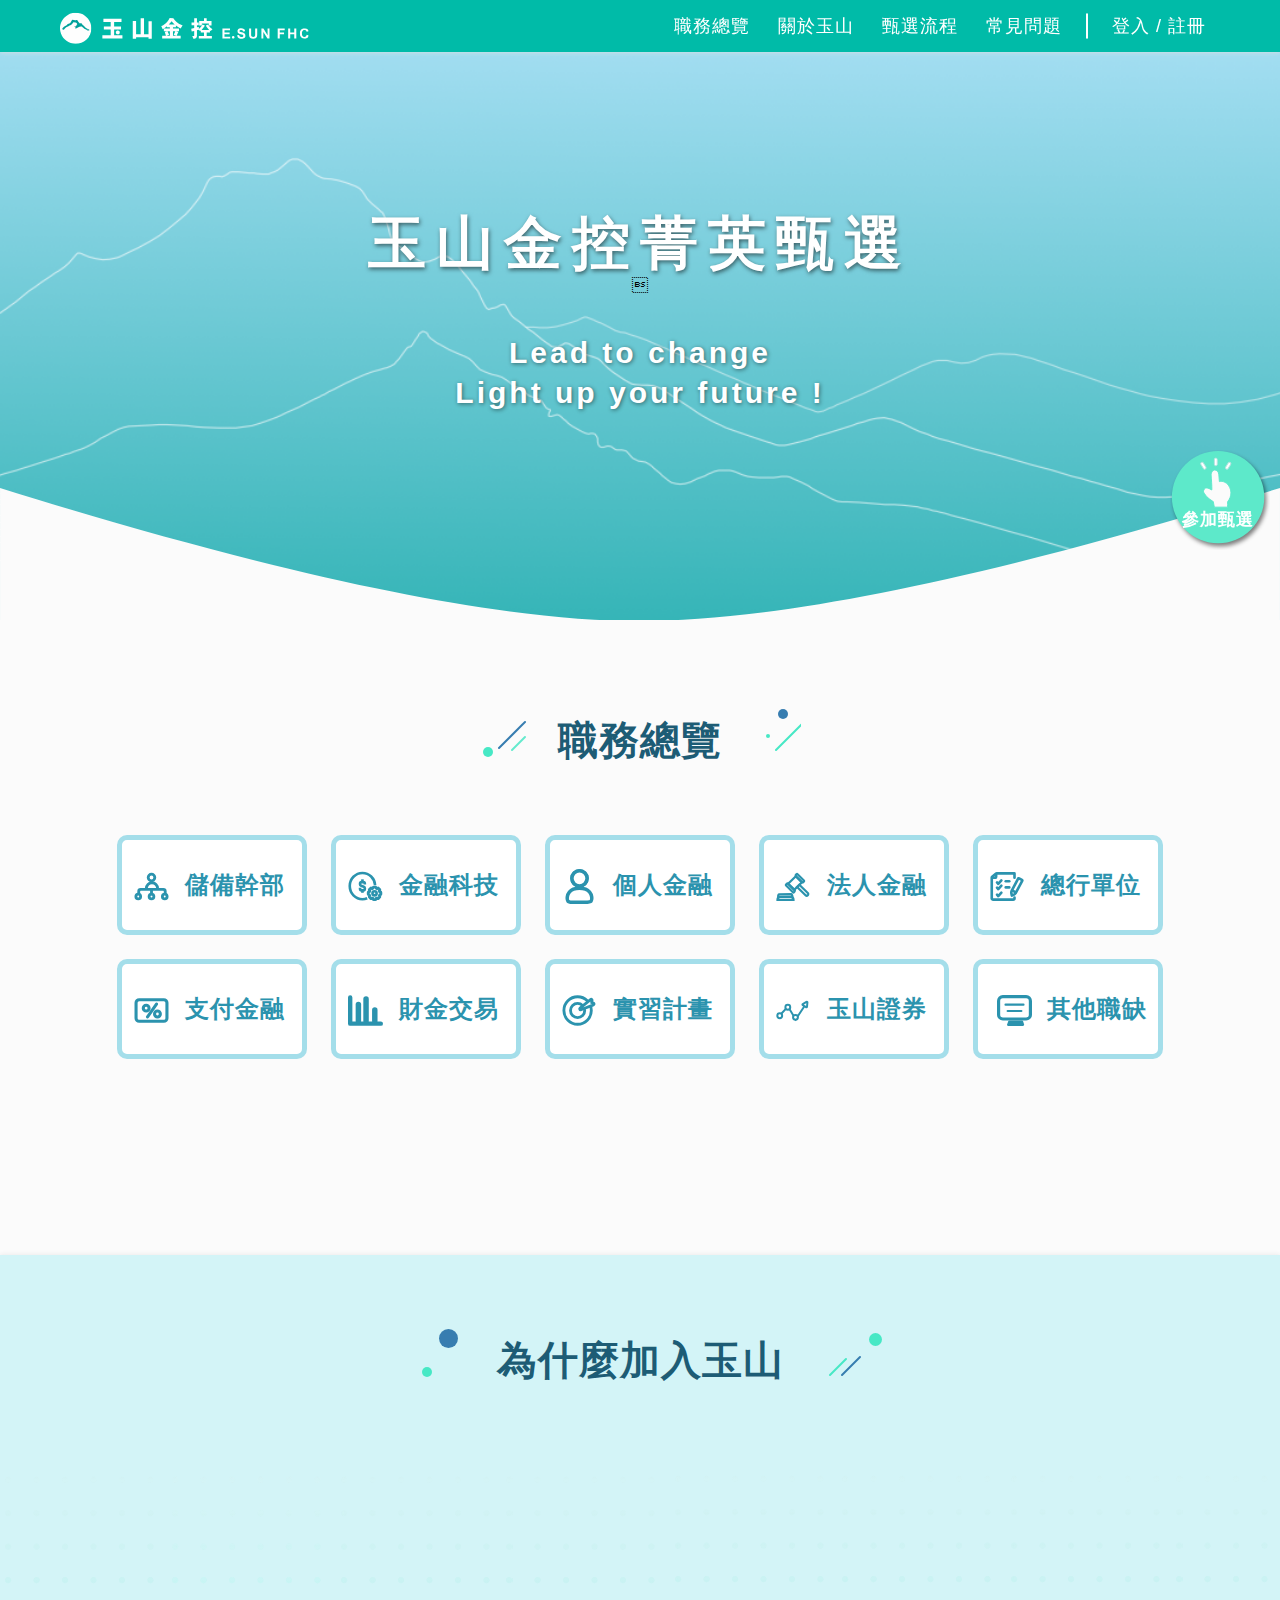
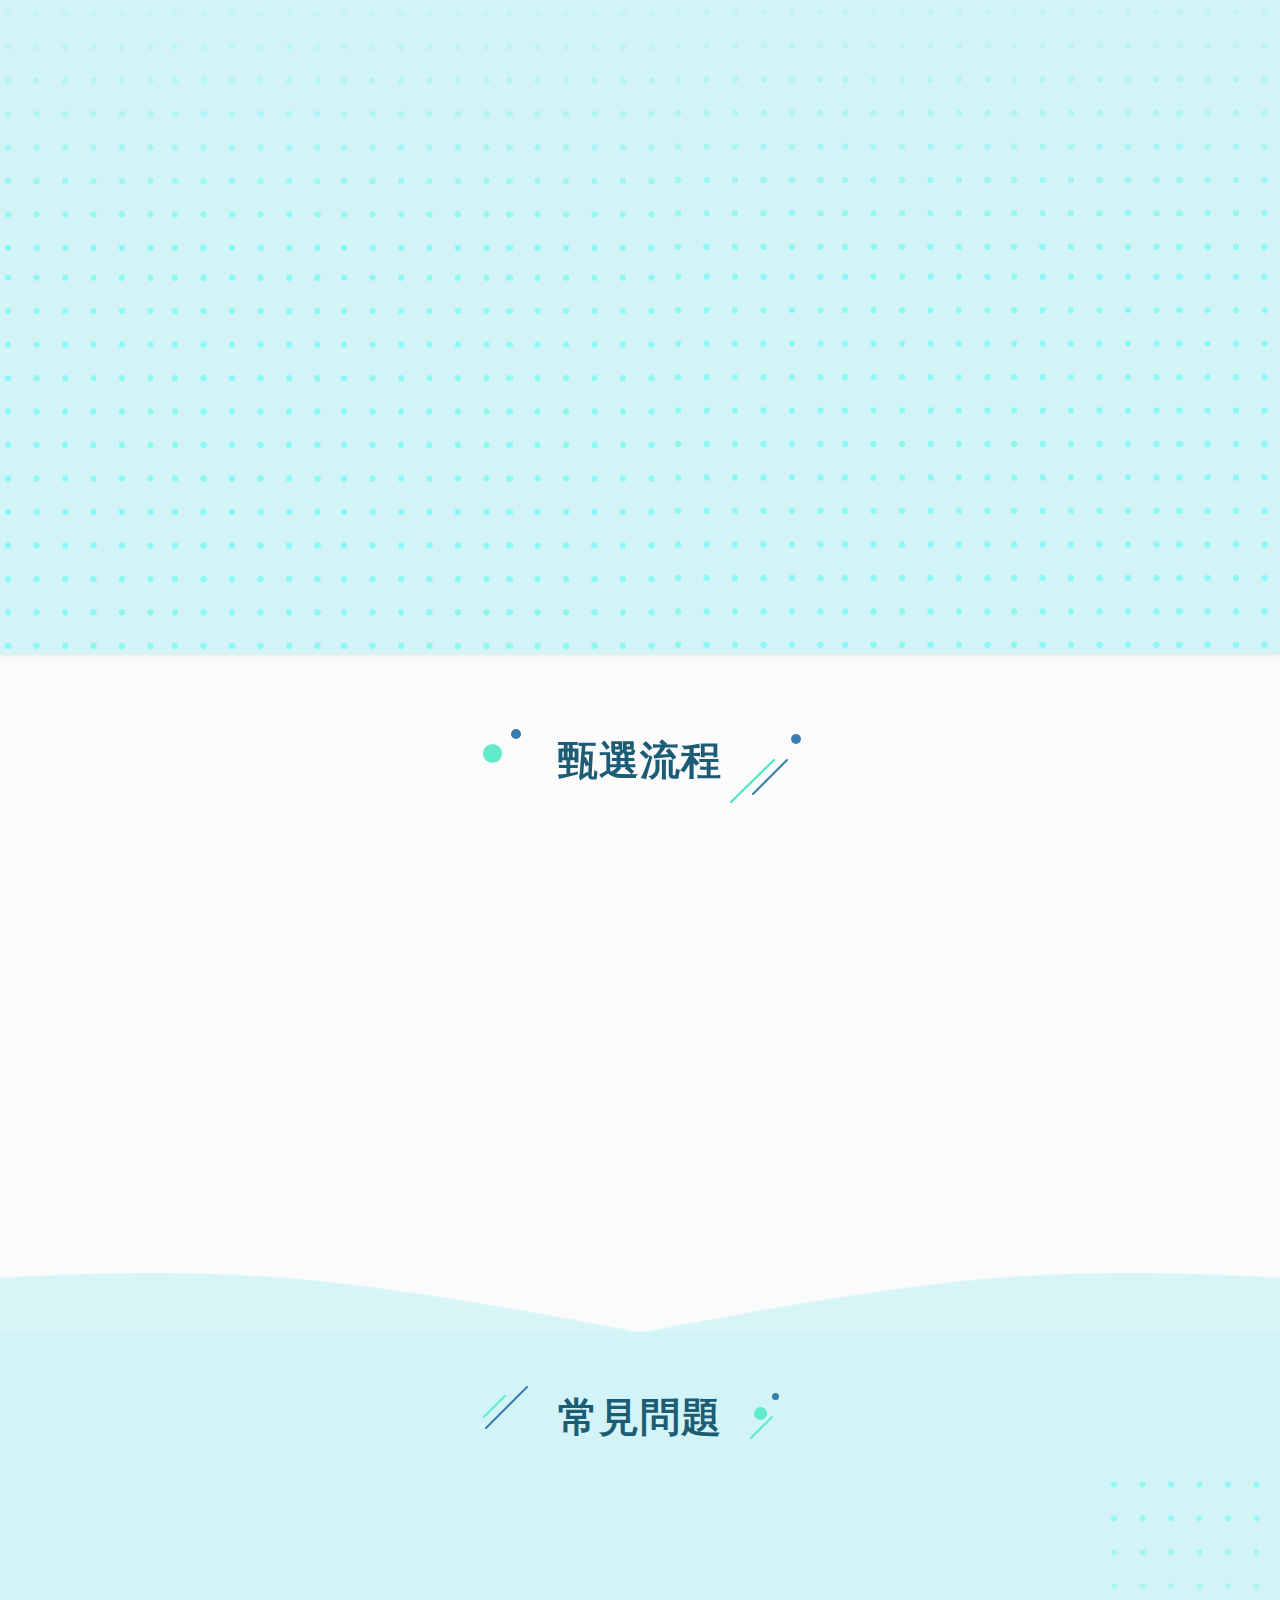
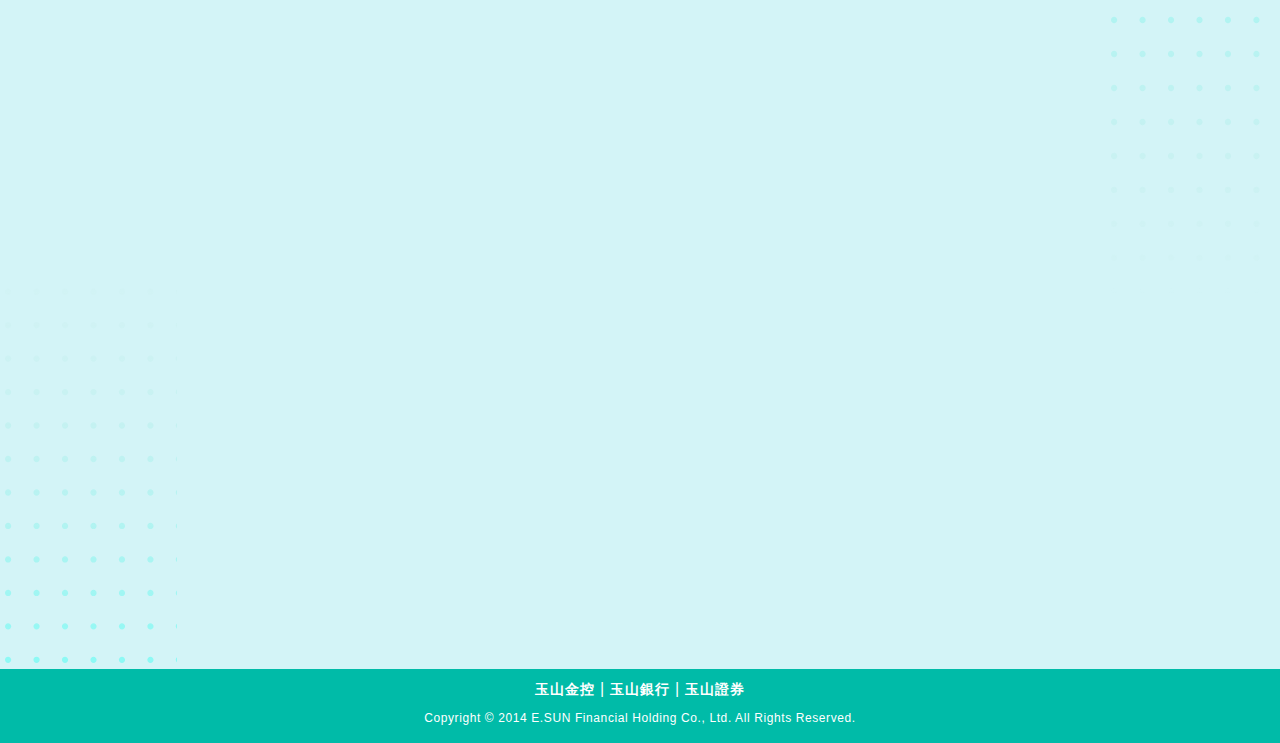
==== commit 0b61f322: "Update index.html" ====
--- a/index.html
+++ b/index.html
@@ -112,7 +112,7 @@
                     <span class="subTitle ">職務總覽</span>
                 </h2>
                 <div class="job">
-                    <a class="btn" href="https://hr.esunfhc.com/StaffAcquisition/MA/choose.html" target="_blank">
+                    <a class="btn" href="https://hr.esunfhc.com/StaffAcquisition/MA/choose.html?utm_source=recruitmain&utm_medium=referral&utm_term=hr&utm_content=1&utm_campaign=recruitmain_machoose_2021" target="_blank">
                         <img src="images/job-icon1.svg">
                         儲備幹部
                     </a>
--- a/css/style.css
+++ b/css/style.css
@@ -687,7 +687,7 @@
 
 /* ------------------------------------------ section1 --------------------------------------------- */
 #section1 {
-    padding-top: 50px;
+    padding-top: 85px;
     padding-bottom: 0;
 }
 
@@ -714,6 +714,7 @@
     -webkit-justify-content: center;
     -o-justify-content: center;
     margin-bottom: 80px;
+    margin-top: 20px;
 }
 
 .job .btn {
@@ -774,7 +775,7 @@
         height: 85px;
         width: 158px;
         font-size: 20px;
-        margin:14px 12px;
+        margin: 14px 12px;
         line-height: 75px;
     }
 
@@ -1144,36 +1145,38 @@
     margin-top: 18px;
 }
 
-@media screen and (max-width: 786px) {
+@media screen and (max-width: 800px) {
     .benifit .col-1-3 {
         width: 100%;
         display: flex;
         display: -webkit-flex;
         flex-wrap: wrap;
         align-items: center;
-
-    }
-
-    .benifit p {
-        margin-top: 16px;
-        margin-left: 12px;
-        text-align: left;
-        line-height: 34px;
-    }
-
-    .benifit img {
-        margin-bottom: 24px;
-        width: 180px;
-    }
-}
-
-@media screen and (max-width: 600px) {
-    .benifit .col-1-3 {
         justify-content: center;
         -ms-justify-content: center;
         -moz-justify-content: center;
         -webkit-justify-content: center;
         -o-justify-content: center;
+
+    }
+
+    .benifit p {
+        margin-top: 0px;
+        margin-left: 12px;
+        text-align: left;
+        line-height: 34px;
+        width: 250px;
+    }
+
+    .benifit img {
+        margin-bottom: 24px;
+        width: 180px;
+    }
+}
+
+@media screen and (max-width: 600px) {
+    .benifit .col-1-3 {
+
         margin-bottom: 16px;
 
     }
@@ -1229,20 +1232,24 @@
 @media screen and (max-width: 900px) {
 
     .process {
+        width: 100%;
+    }
+
+}
+
+@media screen and (max-width: 576px) {
+    .process {
         display: none;
     }
 
     .process-sm {
-        width: 560px;
+        width: 100%;
         display: initial;
     }
 
-}
-
-@media screen and (max-width: 576px) {
-    .process-sm {
+    /* .process-sm {
         width: 95%;
-    }
+    } */
 
 }
 
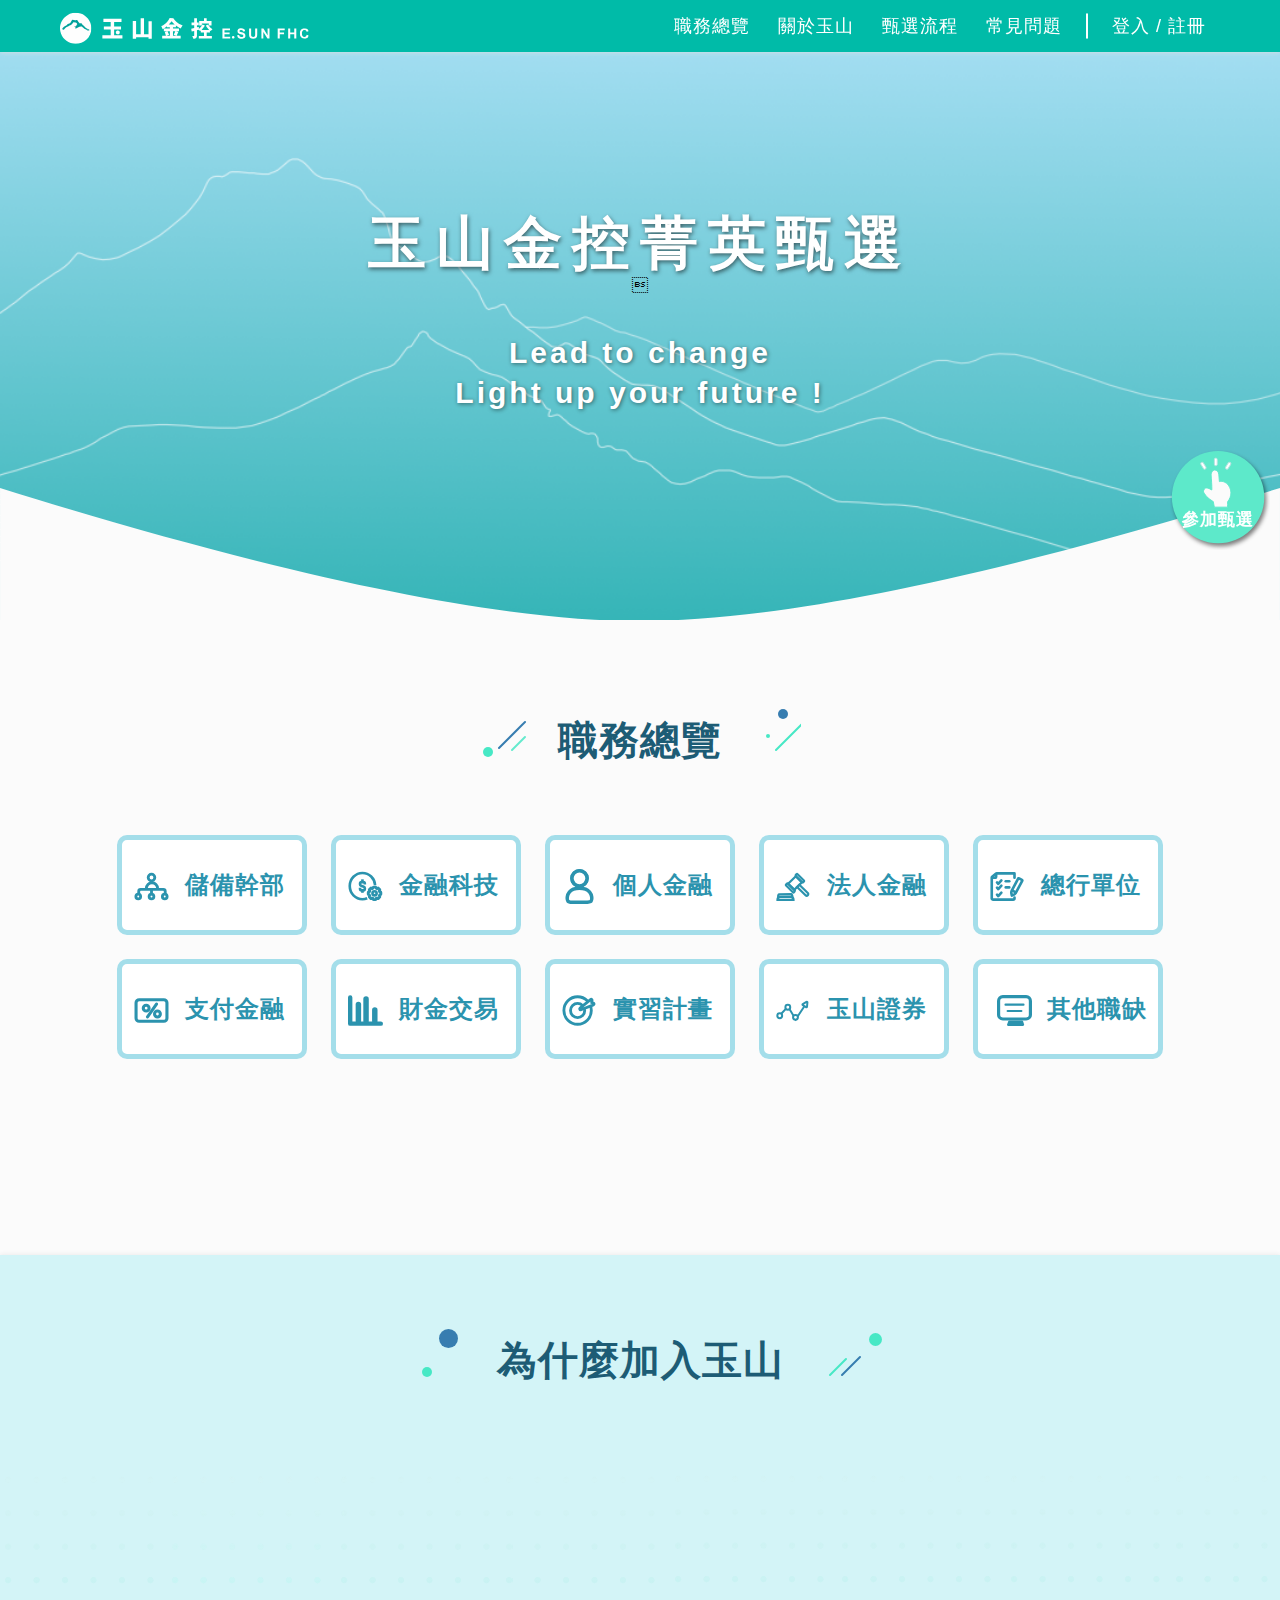
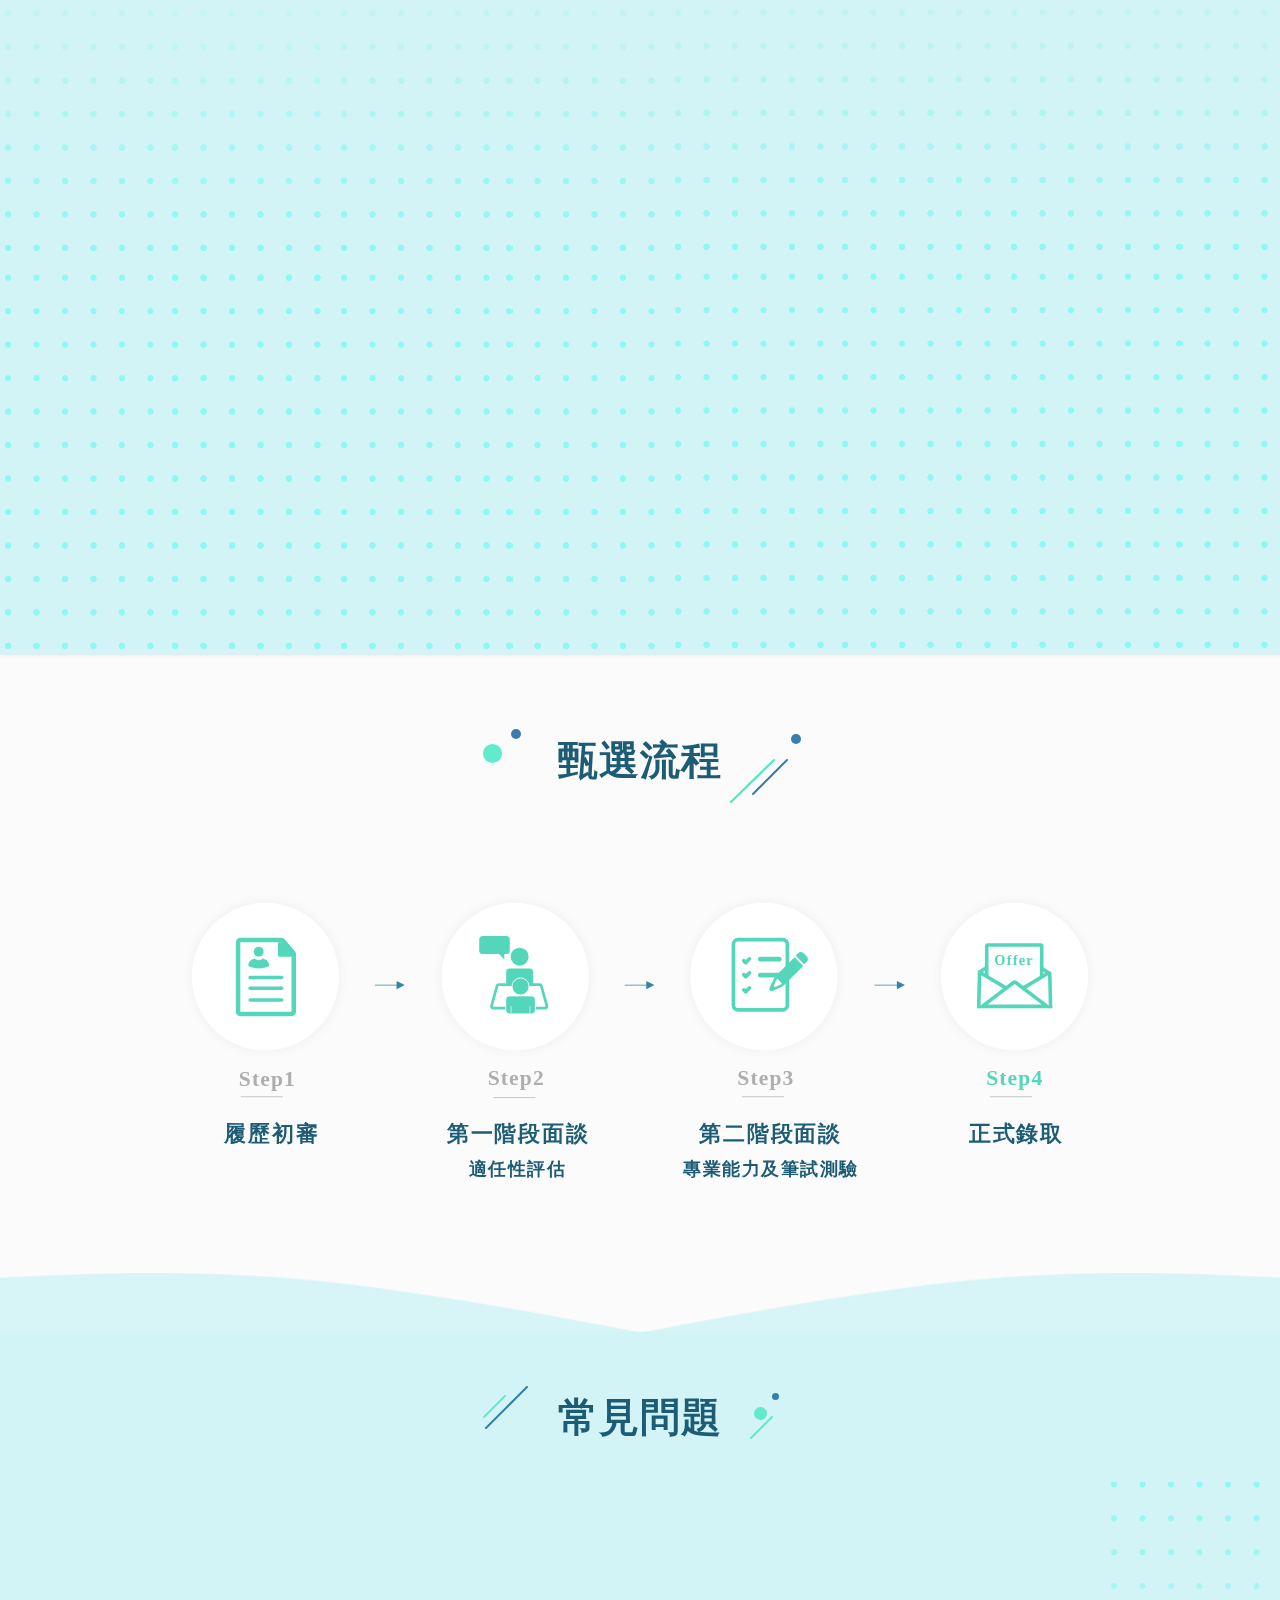
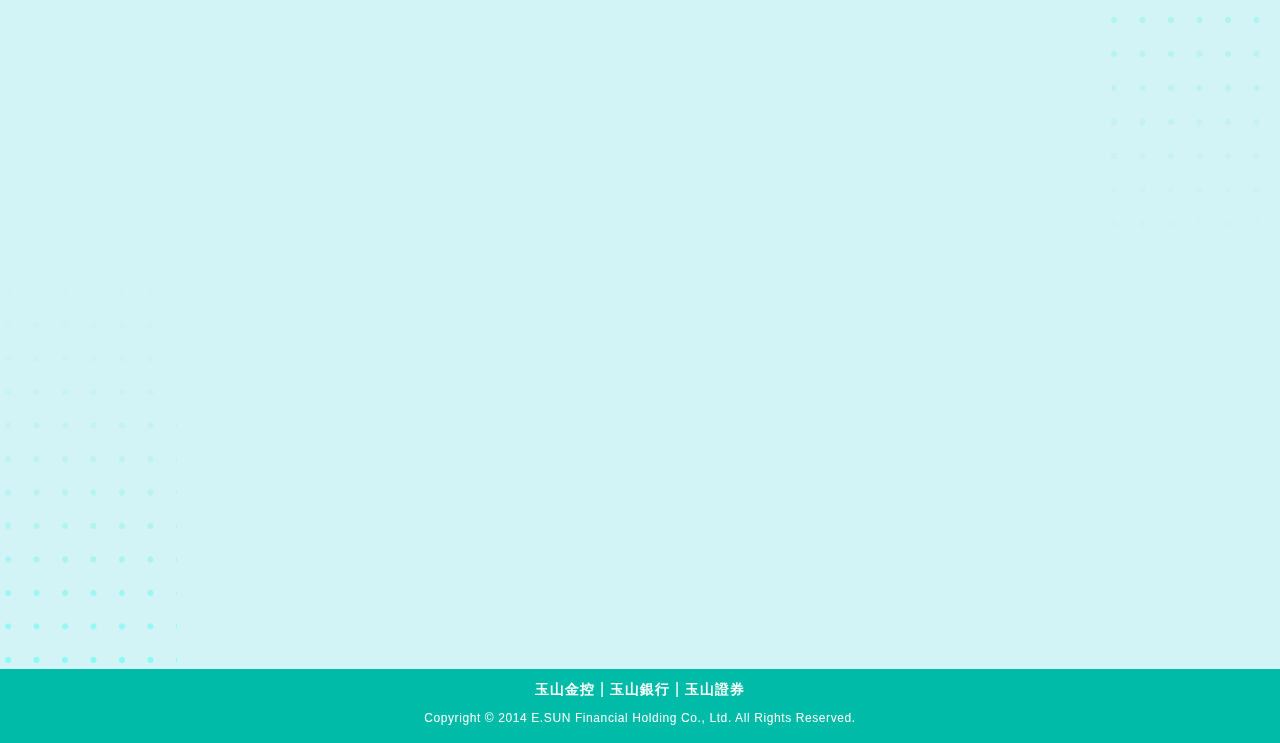
==== commit 217c9494: "Update index.html" ====
--- a/index.html
+++ b/index.html
@@ -247,8 +247,8 @@
                 <h2 class="text-center">
                     <span class="subTitle ">甄選流程</span>
                 </h2>
-                <div class="row" data-aos="fade-up">
-                    <img class="process" src="images/process.svg" alt="">
+                <div class="row">
+                    <img class="process" src="images/process.svg" alt="" >
                     <img class="process-sm" src="images/process-sm.svg" alt="">
                 </div>
             </div>
--- a/css/style.css
+++ b/css/style.css
@@ -1165,7 +1165,7 @@
         margin-left: 12px;
         text-align: left;
         line-height: 34px;
-        width: 250px;
+        width: 220px;
     }
 
     .benifit img {
@@ -1243,6 +1243,7 @@
     }
 
     .process-sm {
+         margin-top: 0px;
         width: 100%;
         display: initial;
     }
@@ -2016,4 +2017,4 @@
         -webkit-transform: scale(1);
         -o-transform: scale(1);
     }
-}+}
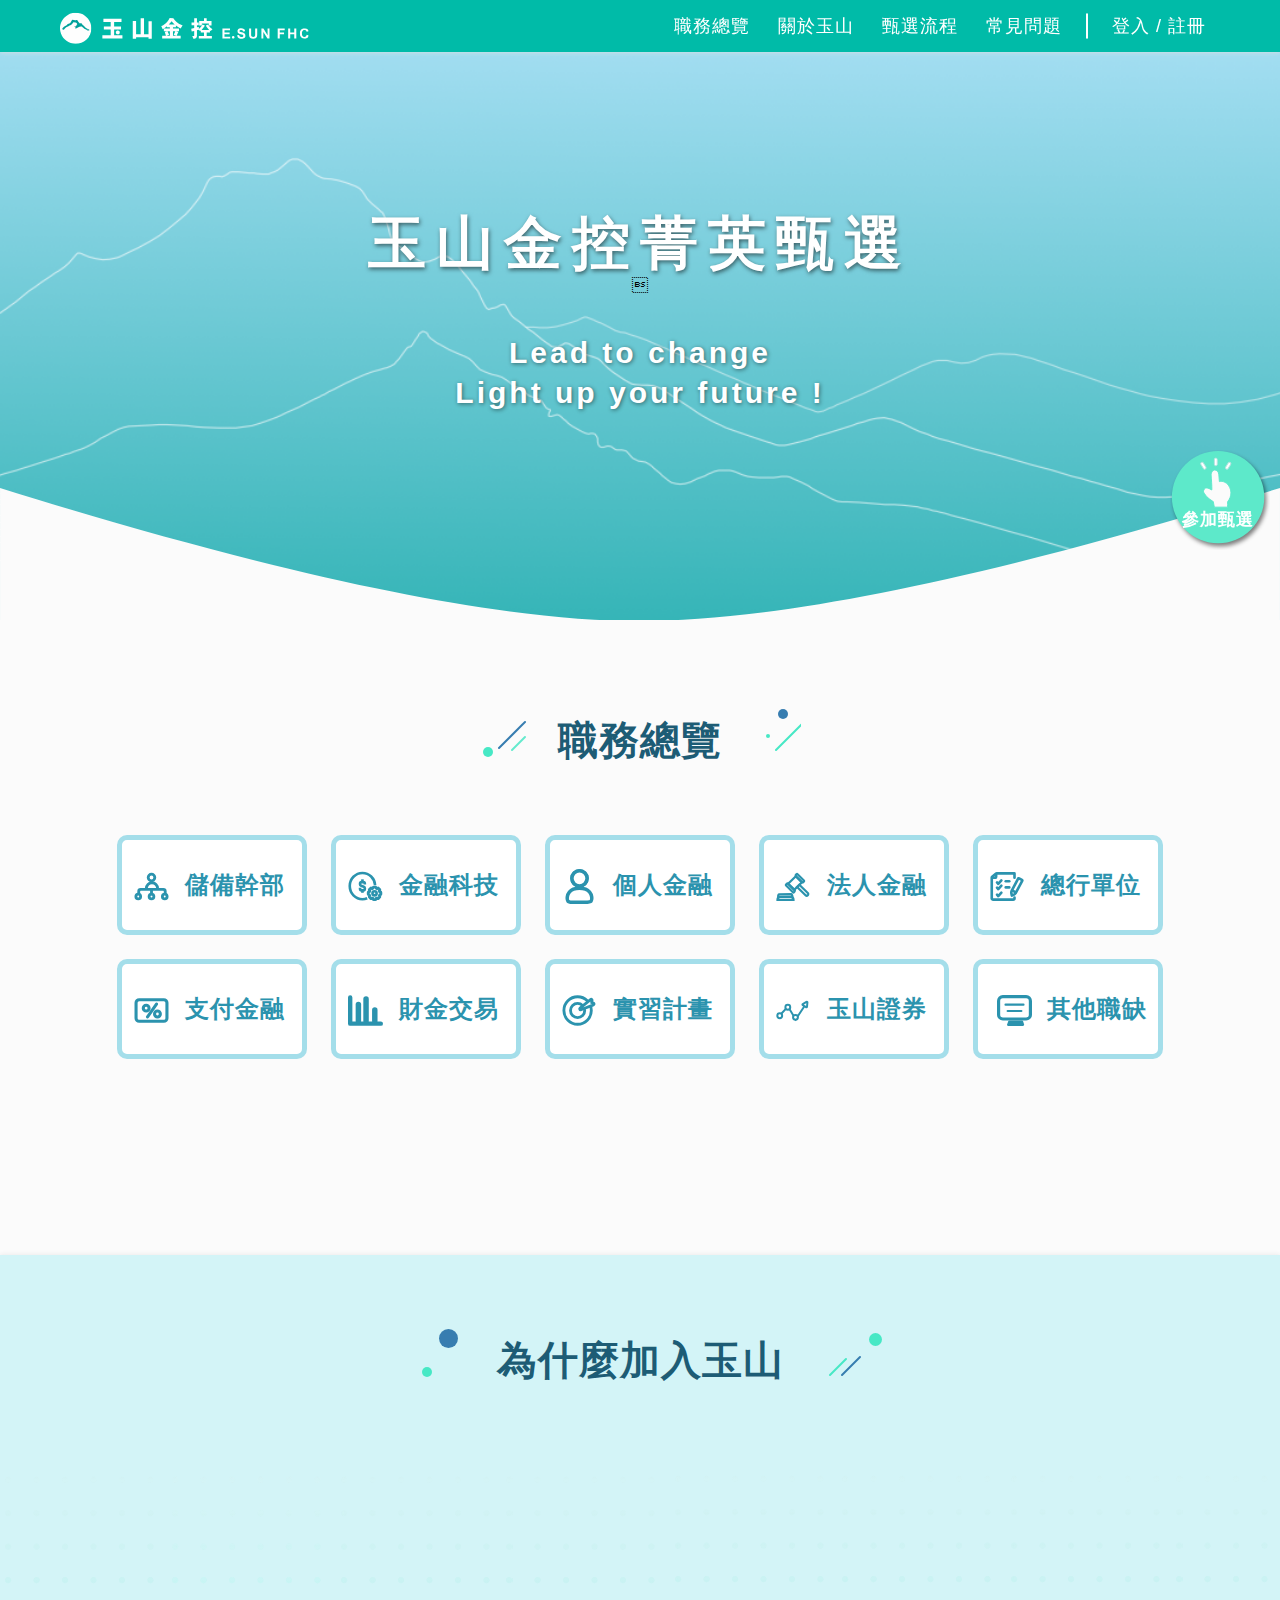
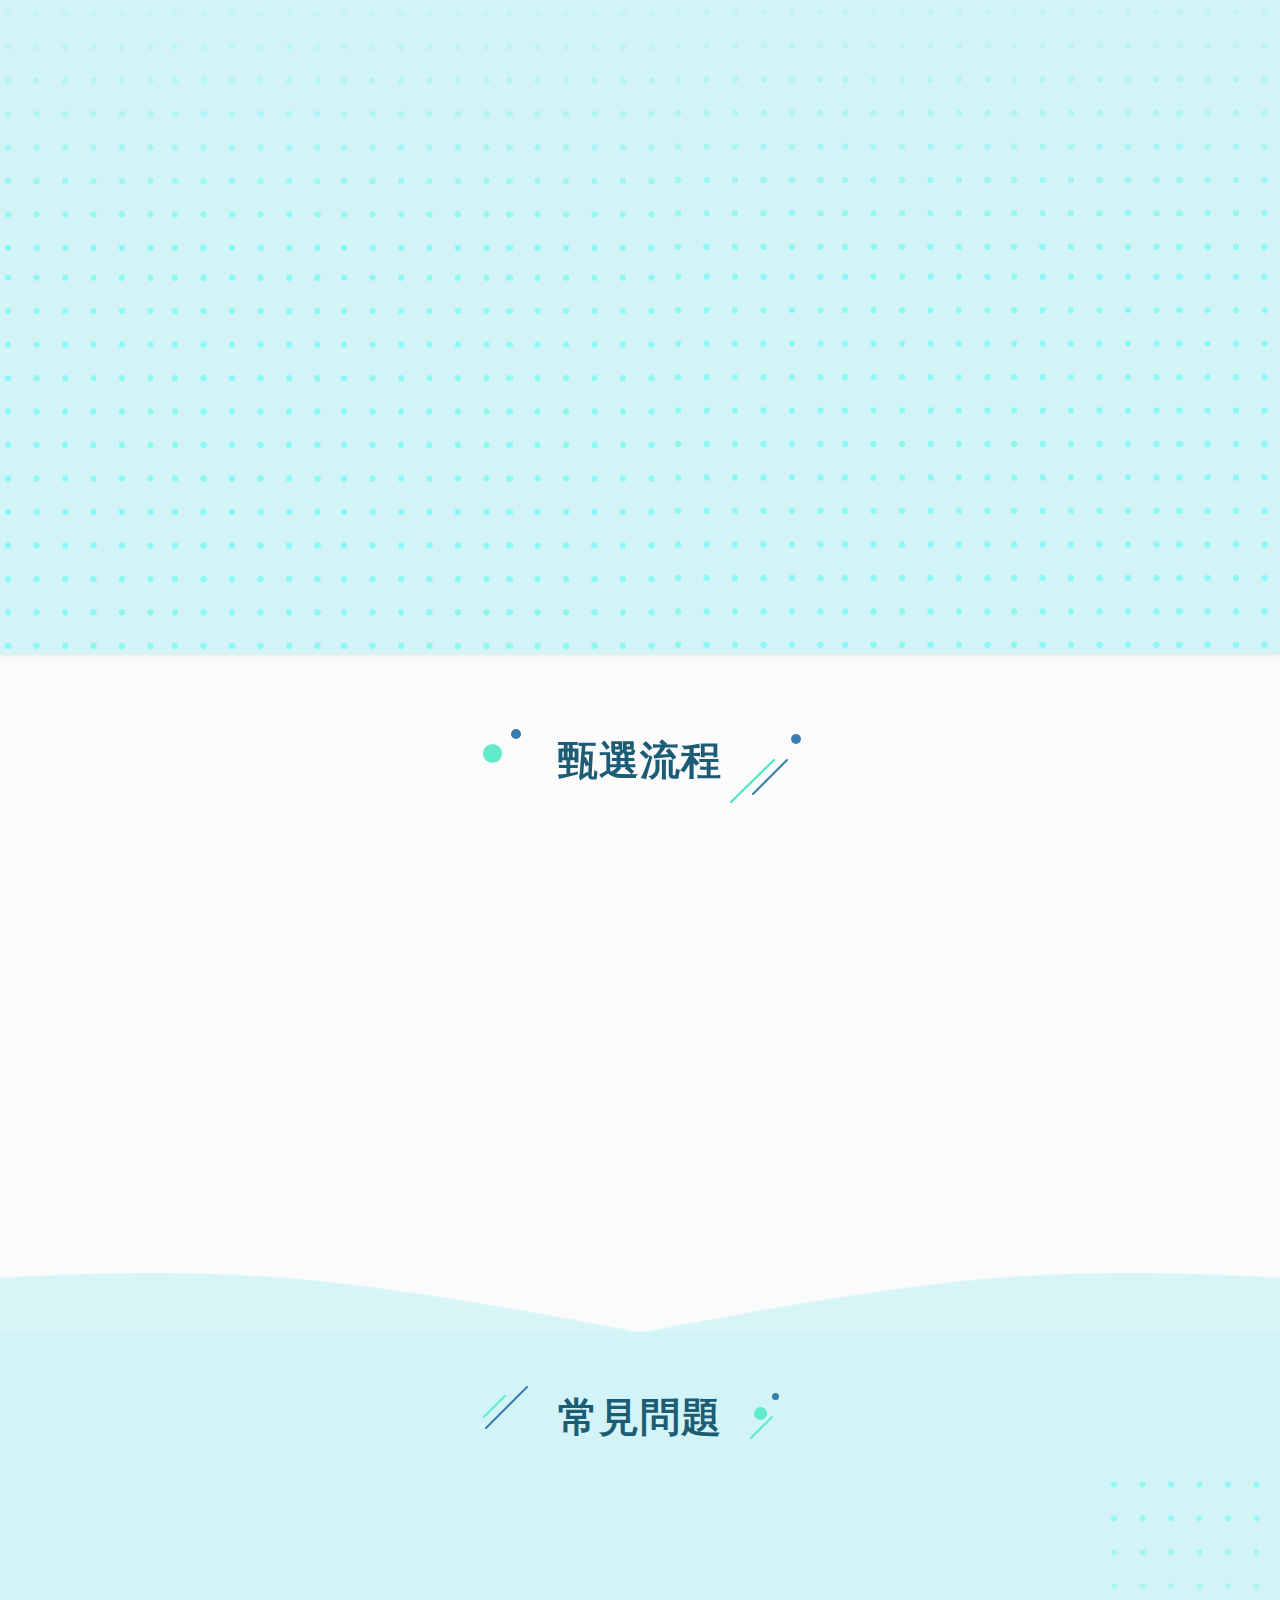
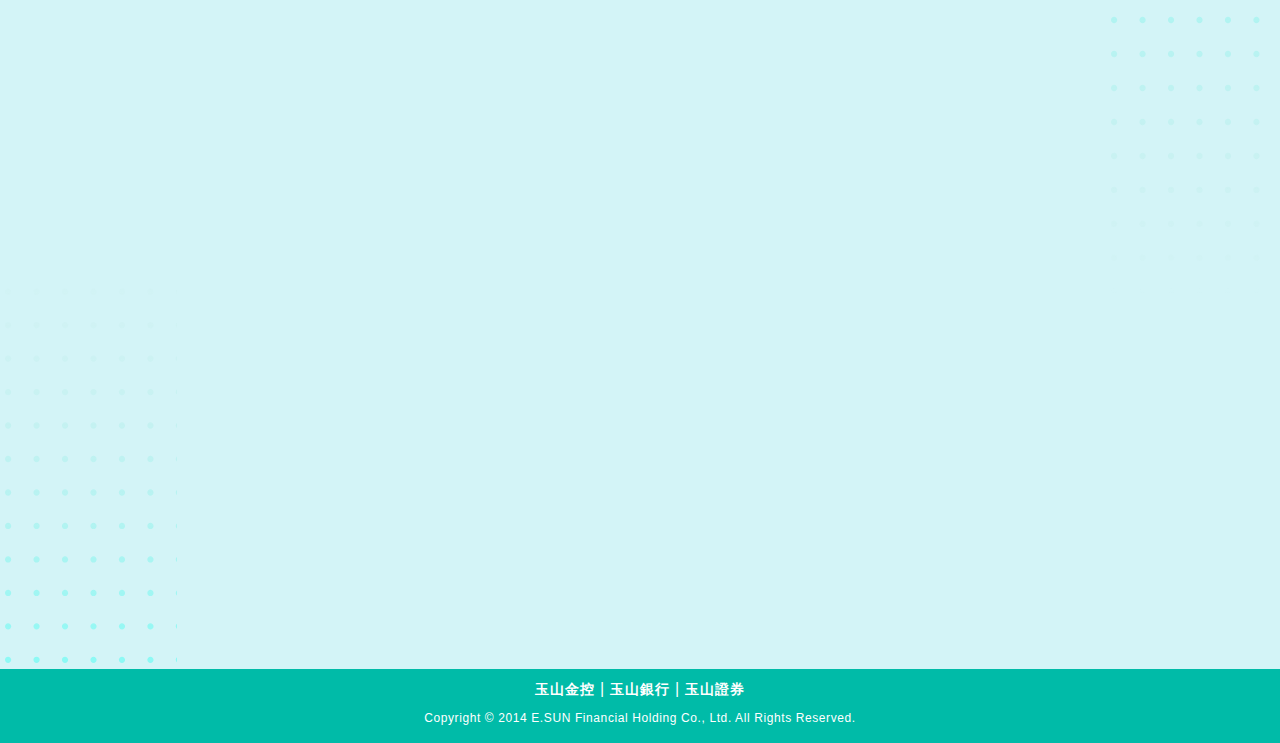
==== commit 6df9ac7c: "Update index.html" ====
--- a/index.html
+++ b/index.html
@@ -247,7 +247,7 @@
                 <h2 class="text-center">
                     <span class="subTitle ">甄選流程</span>
                 </h2>
-                <div class="row">
+                <div class="row"  data-aos="fade-up">
                     <img class="process" src="images/process.svg" alt="" >
                     <img class="process-sm" src="images/process-sm.svg" alt="">
                 </div>
--- a/css/style.css
+++ b/css/style.css
@@ -1,4 +1,4 @@
-﻿@charset "UTF-8";
+@charset "UTF-8";
 
 * {
     margin: 0;
@@ -936,7 +936,7 @@
     padding: 45px;
     height: 600px;
     border: 1px solid #ffffff63;
-    background: #fbfbfbd4;
+    background: #fcfcfc;
     box-shadow: 0 0 6px #7d7d7d63;
     overflow: hidden;
 }
@@ -1243,20 +1243,19 @@
     }
 
     .process-sm {
-         margin-top: 0px;
-        width: 100%;
-        display: initial;
-    }
-
-    /* .process-sm {
-        width: 95%;
-    } */
+        margin-top: 10px;
+        width: 442px;
+        height:1184px;
+        display: block;
+    }
+
 
 }
 
 @media screen and (max-width: 376px) {
     .process-sm {
         width: 320px;
+        height:588px;
     }
 
 }
